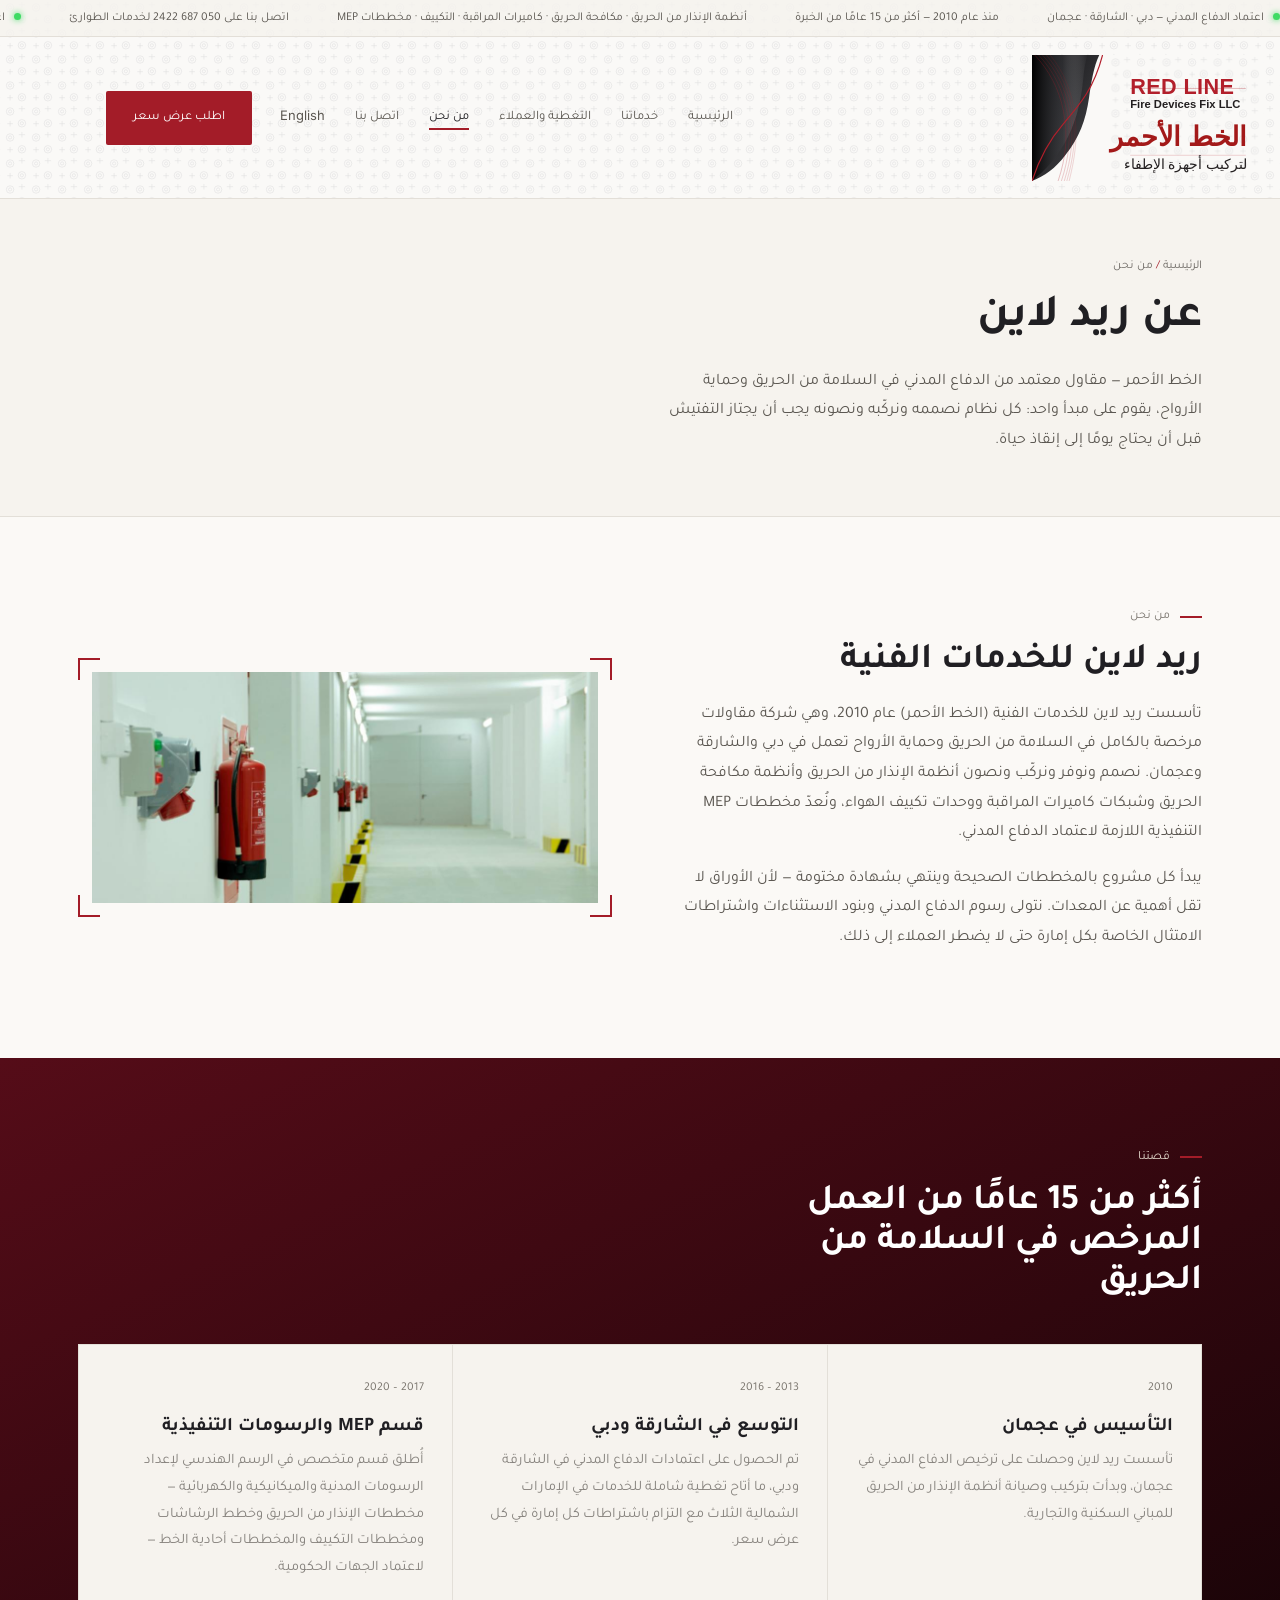
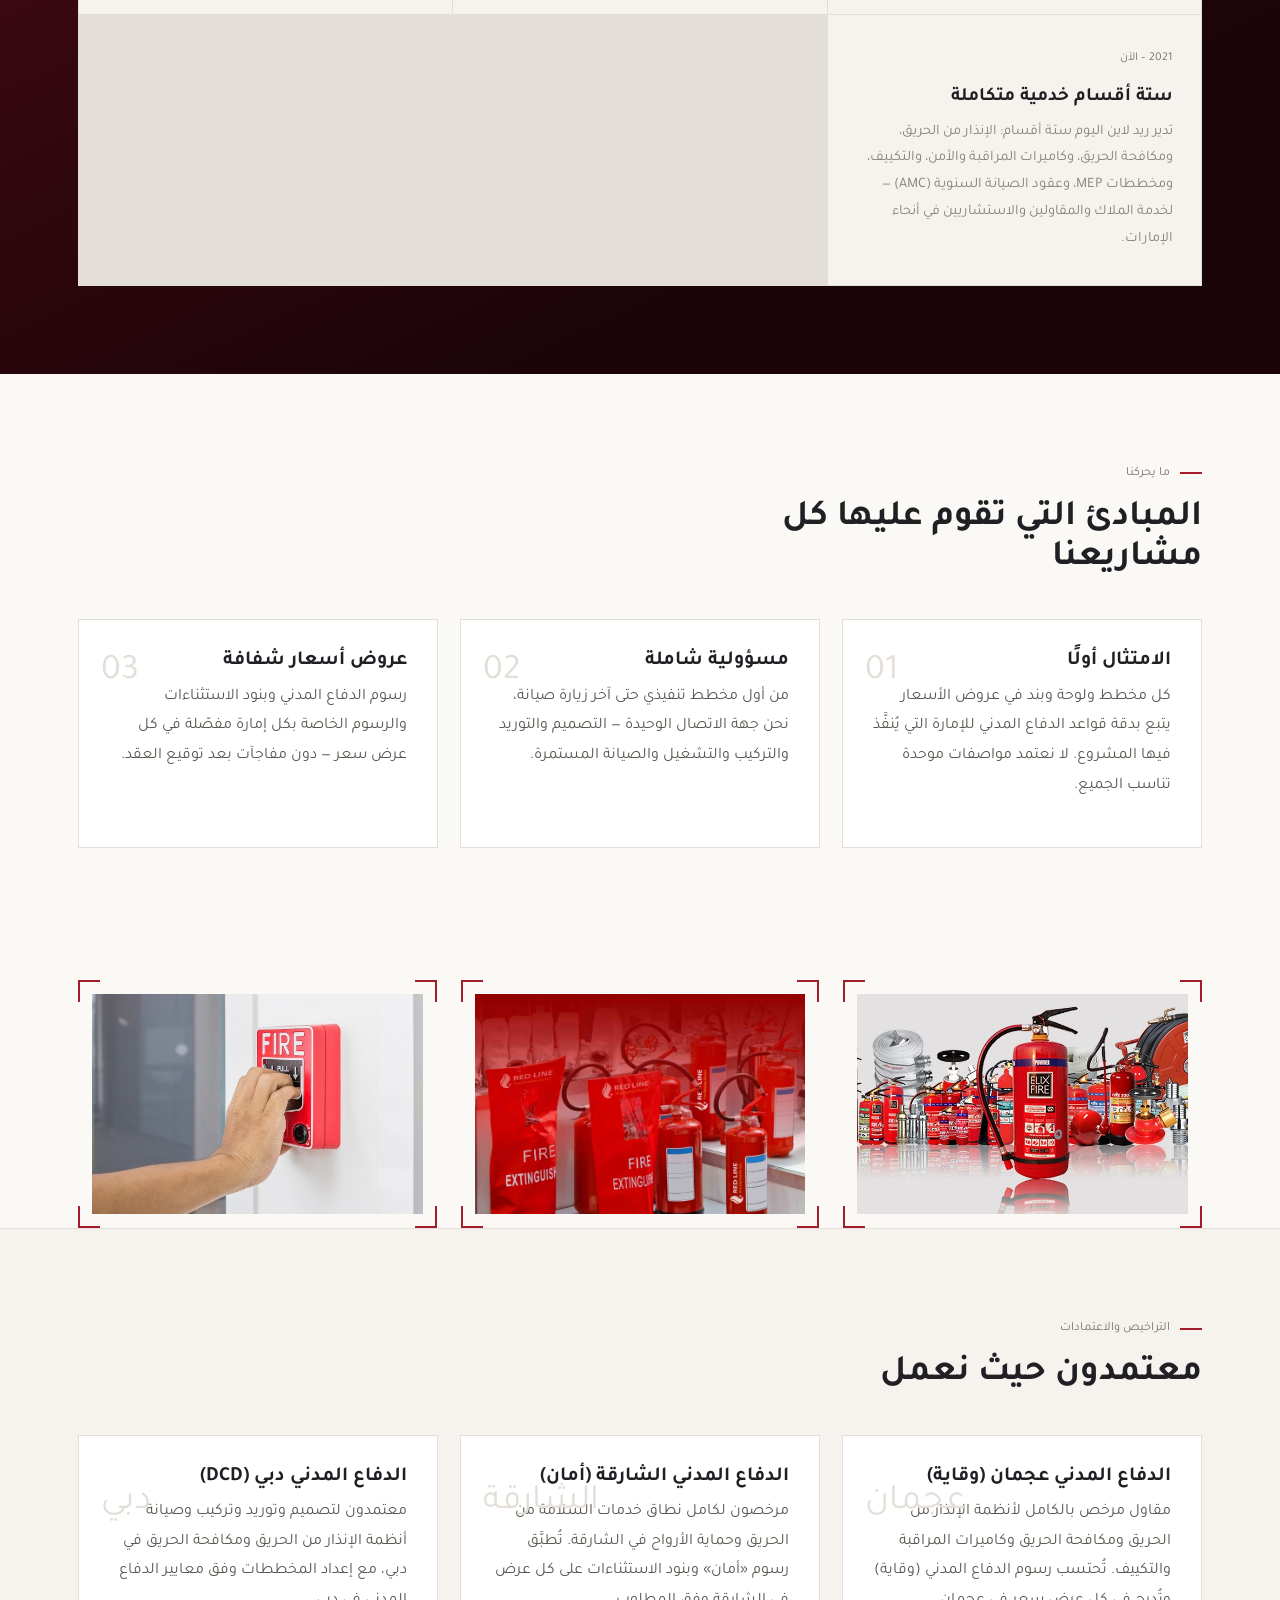
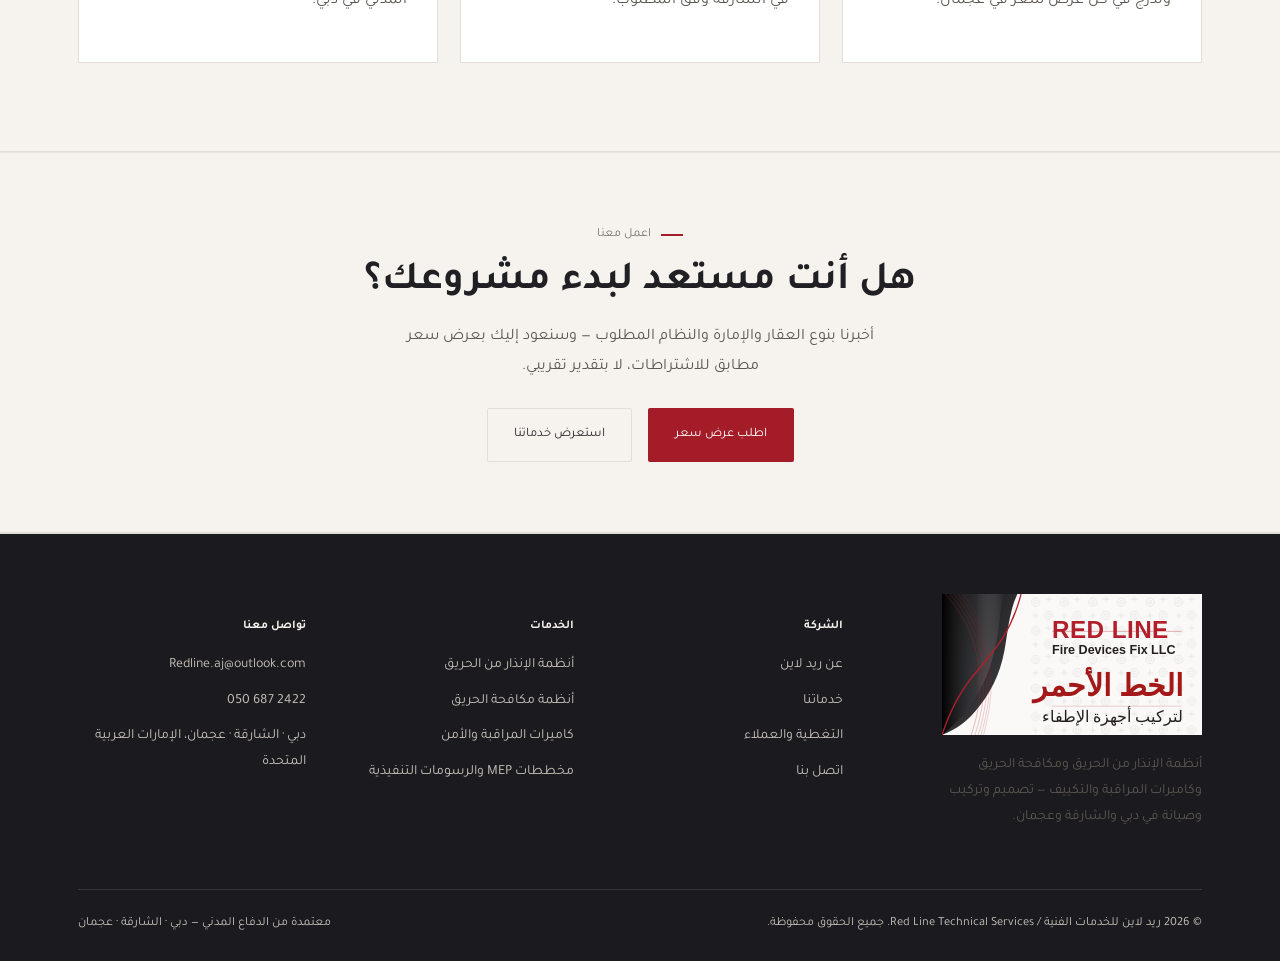
==== about-ar.html @ 137ada0b "Apply remaining changes Co-authored-by: muadamohd-code <228262912+muadamohd-code@users.noreply.githu" ====
<!DOCTYPE html>
<html lang="ar" dir="rtl">
<head>
<meta charset="UTF-8">
<meta name="viewport" content="width=device-width, initial-scale=1.0">
<title>عن ريد لاين للخدمات الفنية — السلامة من الحريق وحماية الأرواح في الإمارات منذ 2010</title>
<meta name="description" content="تعرّف على ريد لاين للخدمات الفنية — مقاول معتمد من الدفاع المدني في أنظمة الإنذار من الحريق ومكافحة الحريق وكاميرات المراقبة والتكييف، يعمل في دبي والشارقة وعجمان منذ عام 2010.">
<link rel="alternate" hreflang="en" href="about.html">
<link rel="icon" type="image/png" href="assets/img/flame.png">
<link rel="preconnect" href="https://fonts.googleapis.com">
<link href="https://fonts.googleapis.com/css2?family=Oswald:wght@500;600;700&family=Inter:wght@400;500;600&family=Tajawal:wght@400;500;700&display=swap" rel="stylesheet">
<link rel="stylesheet" href="assets/css/style.css">
<link rel="stylesheet" href="assets/css/rtl.css">
</head>
<body>

<header class="site-header">
  <div class="status-bar">
    <div class="status-inner">
      <span><span class="dot"></span>اعتماد الدفاع المدني — دبي · الشارقة · عجمان</span>
      <span>منذ عام 2010 — أكثر من 15 عامًا من الخبرة</span>
      <span>أنظمة الإنذار من الحريق · مكافحة الحريق · كاميرات المراقبة · التكييف · مخططات MEP</span>
      <span>اتصل بنا على 050 687 2422 لخدمات الطوارئ</span>
      <span><span class="dot"></span>اعتماد الدفاع المدني — دبي · الشارقة · عجمان</span>
      <span>منذ عام 2010 — أكثر من 15 عامًا من الخبرة</span>
      <span>أنظمة الإنذار من الحريق · مكافحة الحريق · كاميرات المراقبة · التكييف · مخططات MEP</span>
      <span>اتصل بنا على 050 687 2422 لخدمات الطوارئ</span>
    </div>
  </div>
  <div class="nav-row">
    <a href="index-ar.html" class="brand" aria-label="ريد لاين لإصلاح أجهزة الحريق ذ.م.م">
      <img src="assets/img/brand-theme.svg" alt="شعار ريد لاين لإصلاح أجهزة الحريق ذ.م.م">
    </a>
    <div class="nav-inner">
      <nav class="main-nav">
        <ul>
          <li><a href="index-ar.html">الرئيسية</a></li>
          <li><a href="services-ar.html">خدماتنا</a></li>
          <li><a href="projects-ar.html">التغطية والعملاء</a></li>
          <li><a href="about-ar.html" class="active">من نحن</a></li>
          <li><a href="contact-ar.html">اتصل بنا</a></li>
          <li class="lang-switch"><a href="about.html" lang="en" hreflang="en">English</a></li>
        </ul>
      </nav>
      <div class="nav-cta">
        <a href="contact-ar.html" class="btn btn-primary">اطلب عرض سعر</a>
      </div>
    </div>
    <button class="nav-toggle" aria-label="القائمة"><span></span><span></span><span></span></button>
  </div>
</header>

<div class="page-head">
  <div class="container">
    <div class="crumb">الرئيسية <span>/</span> من نحن</div>
    <h1>عن ريد لاين</h1>
    <p style="max-width:60ch;font-size:16px;">الخط الأحمر — مقاول معتمد من الدفاع المدني في السلامة من الحريق وحماية الأرواح، يقوم على مبدأ واحد: كل نظام نصممه ونركّبه ونصونه يجب أن يجتاز التفتيش قبل أن يحتاج يومًا إلى إنقاذ حياة.</p>
  </div>
</div>

<!-- WHO WE ARE -->
<section class="section">
  <div class="container">
    <div style="display:grid;grid-template-columns:1fr 1fr;gap:56px;align-items:center;">
      <div data-reveal>
        <div class="eyebrow">من نحن</div>
        <h2 style="font-size:clamp(26px,3.2vw,36px);">ريد لاين للخدمات الفنية</h2>
        <p>تأسست ريد لاين للخدمات الفنية (الخط الأحمر) عام 2010، وهي شركة مقاولات مرخصة بالكامل في السلامة من الحريق وحماية الأرواح تعمل في دبي والشارقة وعجمان. نصمم ونوفر ونركّب ونصون أنظمة الإنذار من الحريق وأنظمة مكافحة الحريق وشبكات كاميرات المراقبة ووحدات تكييف الهواء، ونُعدّ مخططات MEP التنفيذية اللازمة لاعتماد الدفاع المدني.</p>
        <p>يبدأ كل مشروع بالمخططات الصحيحة وينتهي بشهادة مختومة — لأن الأوراق لا تقل أهمية عن المعدات. نتولى رسوم الدفاع المدني وبنود الاستثناءات واشتراطات الامتثال الخاصة بكل إمارة حتى لا يضطر العملاء إلى ذلك.</p>
      </div>
      <div class="blueprint" data-reveal>
        <span class="bp-tr"></span><span class="bp-bl"></span>
        <img src="assets/img/corridor.jpg" alt="ممر في مبنى مزوّد بأنظمة السلامة من الحريق">
      </div>
    </div>
  </div>
</section>

<!-- MILESTONES -->
<section class="section section-maroon">
  <div class="container">
    <div class="eyebrow" style="color:var(--silver-on-dark);">قصتنا</div>
    <h2 style="color:#fff;font-size:clamp(26px,3.2vw,36px);max-width:22ch;">أكثر من 15 عامًا من العمل المرخص في السلامة من الحريق</h2>
    <div class="zone-grid" style="margin-top:40px;">
      <div class="zone-card" data-reveal>
        <span class="zone-id">2010</span>
        <h3>التأسيس في عجمان</h3>
        <p>تأسست ريد لاين وحصلت على ترخيص الدفاع المدني في عجمان، وبدأت بتركيب وصيانة أنظمة الإنذار من الحريق للمباني السكنية والتجارية.</p>
      </div>
      <div class="zone-card" data-reveal>
        <span class="zone-id">2013 – 2016</span>
        <h3>التوسع في الشارقة ودبي</h3>
        <p>تم الحصول على اعتمادات الدفاع المدني في الشارقة ودبي، ما أتاح تغطية شاملة للخدمات في الإمارات الشمالية الثلاث مع التزام باشتراطات كل إمارة في كل عرض سعر.</p>
      </div>
      <div class="zone-card" data-reveal>
        <span class="zone-id">2017 – 2020</span>
        <h3>قسم MEP والرسومات التنفيذية</h3>
        <p>أُطلق قسم متخصص في الرسم الهندسي لإعداد الرسومات المدنية والميكانيكية والكهربائية — مخططات الإنذار من الحريق وخطط الرشاشات ومخططات التكييف والمخططات أحادية الخط — لاعتماد الجهات الحكومية.</p>
      </div>
      <div class="zone-card" data-reveal>
        <span class="zone-id">2021 – الآن</span>
        <h3>ستة أقسام خدمية متكاملة</h3>
        <p>تدير ريد لاين اليوم ستة أقسام: الإنذار من الحريق، ومكافحة الحريق، وكاميرات المراقبة والأمن، والتكييف، ومخططات MEP، وعقود الصيانة السنوية (AMC) — لخدمة الملاك والمقاولين والاستشاريين في أنحاء الإمارات.</p>
      </div>
    </div>
  </div>
</section>

<!-- VALUES -->
<section class="section">
  <div class="container">
    <div class="eyebrow">ما يحركنا</div>
    <h2 style="font-size:clamp(26px,3.2vw,36px);max-width:22ch;">المبادئ التي تقوم عليها كل مشاريعنا</h2>
    <div class="coverage-grid" style="margin-top:40px;">
      <div class="coverage-card" data-reveal>
        <span class="em-code">01</span>
        <h3>الامتثال أولًا</h3>
        <p>كل مخطط ولوحة وبند في عروض الأسعار يتبع بدقة قواعد الدفاع المدني للإمارة التي يُنفَّذ فيها المشروع. لا نعتمد مواصفات موحدة تناسب الجميع.</p>
      </div>
      <div class="coverage-card" data-reveal>
        <span class="em-code">02</span>
        <h3>مسؤولية شاملة</h3>
        <p>من أول مخطط تنفيذي حتى آخر زيارة صيانة، نحن جهة الاتصال الوحيدة — التصميم والتوريد والتركيب والتشغيل والصيانة المستمرة.</p>
      </div>
      <div class="coverage-card" data-reveal>
        <span class="em-code">03</span>
        <h3>عروض أسعار شفافة</h3>
        <p>رسوم الدفاع المدني وبنود الاستثناءات والرسوم الخاصة بكل إمارة مفصّلة في كل عرض سعر — دون مفاجآت بعد توقيع العقد.</p>
      </div>
    </div>
  </div>
</section>

<!-- VISUAL STRIP -->
<section class="section section-tight" style="padding-top:0;padding-bottom:0;">
  <div class="container">
    <div class="vis-strip">
      <div class="blueprint" data-reveal>
        <span class="bp-tr"></span><span class="bp-bl"></span>
        <img src="assets/img/equipment-lineup.jpg" alt="معدات السلامة من الحريق جاهزة للتركيب">
      </div>
      <div class="blueprint" data-reveal>
        <span class="bp-tr"></span><span class="bp-bl"></span>
        <img src="assets/img/redline-shelf.jpg" alt="طفايات حريق تحمل علامة ريد لاين جاهزة للإرسال">
      </div>
      <div class="blueprint" data-reveal>
        <span class="bp-tr"></span><span class="bp-bl"></span>
        <img src="assets/img/callpoint.jpg" alt="نقطة نداء يدوية مثبتة على الجدار">
      </div>
    </div>
  </div>
</section>

<!-- CREDENTIALS -->
<section class="section section-dark">
  <div class="container">
    <div class="eyebrow" style="color:var(--silver);">التراخيص والاعتمادات</div>
    <h2 style="font-size:clamp(26px,3.2vw,36px);">معتمدون حيث نعمل</h2>
    <div class="coverage-grid" style="margin-top:40px;">
      <div class="coverage-card" data-reveal>
        <span class="em-code badge-ok" style="display:inline-block;margin-bottom:12px;">عجمان</span>
        <h3>الدفاع المدني عجمان (وقاية)</h3>
        <p>مقاول مرخص بالكامل لأنظمة الإنذار من الحريق ومكافحة الحريق وكاميرات المراقبة والتكييف. تُحتسب رسوم الدفاع المدني (وقاية) وتُدرج في كل عرض سعر في عجمان.</p>
      </div>
      <div class="coverage-card" data-reveal>
        <span class="em-code badge-ok" style="display:inline-block;margin-bottom:12px;">الشارقة</span>
        <h3>الدفاع المدني الشارقة (أمان)</h3>
        <p>مرخصون لكامل نطاق خدمات السلامة من الحريق وحماية الأرواح في الشارقة. تُطبَّق رسوم «أمان» وبنود الاستثناءات على كل عرض في الشارقة وفق المطلوب.</p>
      </div>
      <div class="coverage-card" data-reveal>
        <span class="em-code badge-ok" style="display:inline-block;margin-bottom:12px;">دبي</span>
        <h3>الدفاع المدني دبي (DCD)</h3>
        <p>معتمدون لتصميم وتوريد وتركيب وصيانة أنظمة الإنذار من الحريق ومكافحة الحريق في دبي، مع إعداد المخططات وفق معايير الدفاع المدني في دبي.</p>
      </div>
    </div>
  </div>
</section>

<!-- CTA -->
<section class="cta-band section-dark" style="border-top:1px solid rgba(0,0,0,.06);">
  <div class="container">
    <div class="eyebrow" style="justify-content:center;">اعمل معنا</div>
    <h2>هل أنت مستعد لبدء مشروعك؟</h2>
    <p style="max-width:52ch;margin:0 auto;">أخبرنا بنوع العقار والإمارة والنظام المطلوب — وسنعود إليك بعرض سعر مطابق للاشتراطات، لا بتقدير تقريبي.</p>
    <div class="btn-row">
      <a href="contact-ar.html" class="btn btn-primary">اطلب عرض سعر</a>
      <a href="services-ar.html" class="btn btn-ghost">استعرض خدماتنا</a>
    </div>
  </div>
</section>

<footer class="site-footer">
  <div class="container">
    <div class="footer-grid">
      <div>
        <div class="footer-brand">
          <img src="assets/img/brand-theme.svg" alt="شعار ريد لاين لإصلاح أجهزة الحريق ذ.م.م">
        </div>
        <p style="font-size:14px;max-width:32ch;">أنظمة الإنذار من الحريق ومكافحة الحريق وكاميرات المراقبة والتكييف — تصميم وتركيب وصيانة في دبي والشارقة وعجمان.</p>
      </div>
      <div>
        <h5>الشركة</h5>
        <ul>
          <li><a href="about-ar.html">عن ريد لاين</a></li>
          <li><a href="services-ar.html">خدماتنا</a></li>
          <li><a href="projects-ar.html">التغطية والعملاء</a></li>
          <li><a href="contact-ar.html">اتصل بنا</a></li>
        </ul>
      </div>
      <div>
        <h5>الخدمات</h5>
        <ul>
          <li><a href="services-ar.html#fire-alarm">أنظمة الإنذار من الحريق</a></li>
          <li><a href="services-ar.html#firefighting">أنظمة مكافحة الحريق</a></li>
          <li><a href="services-ar.html#cctv">كاميرات المراقبة والأمن</a></li>
          <li><a href="services-ar.html#mep">مخططات MEP والرسومات التنفيذية</a></li>
        </ul>
      </div>
      <div>
        <h5>تواصل معنا</h5>
        <ul>
          <li><a href="mailto:Redline.aj@outlook.com">Redline.aj@outlook.com</a></li>
          <li><a href="tel:0506872422">050 687 2422</a></li>
          <li>دبي · الشارقة · عجمان، الإمارات العربية المتحدة</li>
        </ul>
      </div>
    </div>
    <div class="footer-bottom">
      <span>© 2026 ريد لاين للخدمات الفنية / Red Line Technical Services. جميع الحقوق محفوظة.</span>
      <span>معتمدة من الدفاع المدني — دبي · الشارقة · عجمان</span>
    </div>
  </div>
</footer>

<script src="assets/js/main.js"></script>
</body>
</html>
---- assets/css/style.css ----
/* ============================================================
   RED LINE — Technical Services
   Design tokens — Bright pearl-white / soft silver / maroon accent theme
   ============================================================ */
:root{
  --red:        #A31C28;
  --red-dark:   #7A1420;
  --maroon:     #3D0410;
  --charcoal:   #1B1A1E;
  --pearl:      #FBF9F6;
  --paper:      #F6F3EE;
  --paper-2:    #FFFFFF;
  --grey:       #6E6A65;
  --grey-light: #A8A8A8;
  --line:       #E3DFD8;
  --ok:         #2F8B3B;
  --silver:     #7A756E;
  --silver-light:#201F23;
  --silver-on-dark:#E3D9CC;
  --gold:       #C9A66B;
  --text:       #2B2A2E;
  --text-muted: #5B5751;
  --footer-text:#C7C2BB;
  --footer-text-strong:#F4F1EC;

  --display: 'Oswald', 'Arial Narrow', sans-serif;
  --body:    'Inter', -apple-system, 'Segoe UI', sans-serif;
  --mono:    'IBM Plex Mono', 'Courier New', monospace;

  --container: 1180px;
  --radius: 2px;
}

*,*::before,*::after{ box-sizing:border-box; }
html{ scroll-behavior:smooth; }
body{
  margin:0;
  background:var(--pearl);
  color:var(--text);
  font-family:var(--body);
  font-size:16px;
  line-height:1.6;
  -webkit-font-smoothing:antialiased;
}
img{ max-width:100%; display:block; }
a{ color:inherit; text-decoration:none; }
ul{ margin:0; padding:0; list-style:none; }
h1,h2,h3,h4{
  font-family:var(--display);
  font-weight:600;
  text-transform:uppercase;
  letter-spacing:0.02em;
  line-height:1.12;
  margin:0 0 .5em;
  color:var(--silver-light);
}
p{ margin:0 0 1em; color:var(--text-muted); }
.container{ max-width:var(--container); margin:0 auto; padding:0 28px; }

/* -------- utility -------- */
.eyebrow{
  font-family:var(--mono);
  font-size:12.5px;
  letter-spacing:.14em;
  text-transform:uppercase;
  color:var(--silver);
  display:flex;
  align-items:center;
  gap:10px;
  margin-bottom:14px;
}
.eyebrow::before{
  content:'';
  width:22px; height:2px;
  background:var(--red);
  display:inline-block;
}
.section{ padding:88px 0; }
.section-tight{ padding:56px 0; }
.section-dark{ background:var(--paper); color:var(--text); border-top:1px solid var(--line); border-bottom:1px solid var(--line); }
.section-dark p{ color:var(--text-muted); }
.section-dark h2, .section-dark h3{ color:var(--silver-light); }
.section-maroon{ background: linear-gradient(155deg, #550C18, #1A0408 78%); color:var(--footer-text); }
.section-maroon p{ color:var(--footer-text); opacity:.82; }
.section-maroon h2{ color:#fff; }
.section-maroon .eyebrow{ color:var(--silver-on-dark); }

.btn{
  display:inline-flex;
  align-items:center;
  gap:10px;
  font-family:var(--mono);
  font-size:13px;
  letter-spacing:.08em;
  text-transform:uppercase;
  padding:14px 26px;
  border:1px solid transparent;
  border-radius:var(--radius);
  cursor:pointer;
  transition:transform .15s ease, background .2s ease, color .2s ease, border-color .2s ease;
}
.btn:hover{ transform:translateY(-2px); }
.btn-primary{ background:var(--red); color:#fff; }
.btn-primary:hover{ background:var(--red-dark); }
.btn-ghost{ border-color:var(--line); color:var(--text); }
.btn-ghost:hover{ border-color:var(--silver); color:var(--red); }
.section-maroon .btn-ghost{ border-color:rgba(255,255,255,.3); color:#fff; }
.section-maroon .btn-ghost:hover{ border-color:var(--silver-on-dark); color:var(--silver-on-dark); }
.btn-line{ border-color:var(--line); color:var(--silver); }
.btn-line:hover{ border-color:var(--red); color:var(--red); }
.btn-block{ width:100%; justify-content:center; }

/* corner-bracket "blueprint" frame, used on photos and cards */
.blueprint{
  position:relative;
  padding:14px;
}
.blueprint::before,.blueprint::after,
.blueprint .bp-tr,.blueprint .bp-bl{
  content:'';
  position:absolute;
  width:22px; height:22px;
  border:2px solid var(--red);
}
.blueprint::before{ top:0; left:0; border-right:none; border-bottom:none; }
.blueprint .bp-tr{ top:0; right:0; border-left:none; border-bottom:none; }
.blueprint .bp-bl{ bottom:0; left:0; border-right:none; border-top:none; }
.blueprint::after{ bottom:0; right:0; border-left:none; border-top:none; }

/* ============================================================
   HEADER + STATUS TICKER (signature element)
   ============================================================ */
.site-header{
  position:sticky; top:0; z-index:50;
  background-color:#FAF9F7;
  background-image:url('../img/header-pattern.svg');
  background-position:top center;
  background-repeat:repeat;
  background-size:26px 26px;
  box-shadow:inset 0 -1px 0 var(--line);
}
/* note: intentionally no backdrop-filter here — it creates a new
   containing block for fixed-position descendants (the mobile nav
   panel), which breaks its full-height positioning on small screens */
.nav-row{
  --brand-edge-space:max(12px, env(safe-area-inset-left));
  --header-side-space:clamp(180px, 24vw, 240px);
  display:grid;
  grid-template-columns:var(--header-side-space) minmax(0, 1fr);
  align-items:center;
  gap:28px;
  width:100%;
  padding:14px 12px 14px var(--brand-edge-space);
}
.brand{
  display:flex; align-items:center; flex:0 0 auto;
  width:clamp(180px, 24vw, 240px);
  padding:4px; border-radius:4px;
}
.nav-inner{
  display:grid;
  grid-template-columns:1fr auto 1fr;
  align-items:center;
  gap:28px; width:100%; max-width:var(--container); margin:0 auto;
}
.brand:focus-visible{ outline:2px solid var(--red); outline-offset:4px; }
.main-nav{ grid-column:2; justify-self:center; }
.brand img{ width:100%; min-width:0; height:auto; }

.main-nav ul{ display:flex; gap:30px; }
.main-nav a{
  font-family:var(--mono); font-size:13px; letter-spacing:.06em; text-transform:uppercase;
  color:var(--text-muted); position:relative; padding:6px 0;
}
.main-nav a::after{
  content:''; position:absolute; left:0; bottom:0; height:2px; width:0;
  background:var(--red); transition:width .2s ease;
}
.main-nav a:hover::after, .main-nav a.active::after{ width:100%; }
.main-nav a:hover{ color:var(--silver-light); }
.main-nav a.active{ color:var(--silver-light); }

.nav-cta{ display:flex; align-items:center; gap:18px; grid-column:3; justify-self:end; }
.nav-toggle{ display:none; background:none; border:none; cursor:pointer; padding:6px; }
.nav-toggle span{ display:block; width:24px; height:2px; background:var(--silver); margin:5px 0; }

/* status ticker: mimics an FACP panel readout */
.status-bar{
  background:rgba(246,243,238,.82); color:var(--text-muted);
  font-family:var(--mono); font-size:12px; letter-spacing:.06em;
  overflow:hidden; white-space:nowrap; position:relative;
  border-bottom:1px solid var(--line);
}
.status-bar .status-inner{
  display:inline-flex; align-items:center; gap:48px;
  padding:7px 0; animation:ticker 32s linear infinite;
}
.status-bar .dot{
  width:7px; height:7px; border-radius:50%; background:#3EDB63;
  display:inline-block; margin-right:9px;
  box-shadow:0 0 6px #3EDB63;
  animation:blink 2.2s ease-in-out infinite;
}
@keyframes blink{ 0%,100%{ opacity:1;} 50%{ opacity:.25;} }
@keyframes ticker{ 0%{ transform:translateX(0);} 100%{ transform:translateX(-50%);} }

/* ============================================================
   HERO
   ============================================================ */
.hero{ padding:70px 0 90px; background:var(--pearl); border-bottom:1px solid var(--line); }
.hero-grid{
  display:grid; grid-template-columns:1.05fr .95fr; gap:56px; align-items:center;
}
.hero h1{
  font-size:clamp(34px,4.6vw,58px);
  margin-bottom:22px;
  color:var(--silver-light);
}
.hero h1 em{ font-style:normal; color:var(--red); }
.hero .lead{ font-size:17.5px; max-width:46ch; color:var(--text-muted); }
.hero-actions{ display:flex; gap:14px; margin-top:30px; flex-wrap:wrap; }
.hero-figure img{ width:100%; height:420px; object-fit:cover; }
.hero-figure{ background:var(--paper-2); }
.hero-tag{
  position:absolute; left:28px; bottom:28px;
  background:var(--maroon); color:#F1E9DE;
  font-family:var(--mono); font-size:11.5px; letter-spacing:.08em;
  padding:9px 14px; border:1px solid var(--red);
}
.hero-figure-wrap{ position:relative; }
.hero-brand{
  background:linear-gradient(180deg, #1E1E1E, #161616);
  padding:20px;
}
.hero-brand img{
  width:100%;
  height:auto;
  max-height:420px;
  object-fit:contain;
}
.hero-brand .hero-tag{
  top:26px;
  bottom:auto;
}

/* stat strip */
.stat-strip{
  display:grid; grid-template-columns:repeat(4,1fr);
  border-top:1px solid var(--line); border-bottom:1px solid var(--line);
  background:var(--paper);
}
.stat-strip div{ padding:26px 24px; border-left:1px solid var(--line); }
.stat-strip div:first-child{ border-left:none; }
.stat-num{ font-family:var(--display); font-size:34px; color:var(--red); display:block; }
.stat-label{ font-family:var(--mono); font-size:11.5px; letter-spacing:.06em; text-transform:uppercase; color:var(--grey); }

/* ============================================================
   SERVICE / ZONE CARDS
   ============================================================ */
.zone-grid{
  display:grid; grid-template-columns:repeat(3,1fr); gap:1px;
  background:var(--line); border:1px solid var(--line); margin-top:44px;
}
.zone-card{
  background:var(--paper); padding:32px 28px; position:relative;
  transition:background .2s ease;
}
.zone-card:hover{ background:var(--paper-2); }
.zone-id{
  font-family:var(--mono); font-size:12px; color:var(--silver); letter-spacing:.08em;
  display:block; margin-bottom:18px;
}
.zone-card h3{ font-size:19px; margin-bottom:10px; color:var(--silver-light); }
.zone-card p{ font-size:14.5px; margin-bottom:0; color:var(--grey); }
.zone-card .zone-link{
  display:inline-flex; align-items:center; gap:6px; margin-top:16px;
  font-family:var(--mono); font-size:12px; letter-spacing:.06em; color:var(--red);
}

/* wiring connector look between sections */
.loop-divider{
  display:flex; align-items:center; gap:14px; margin:56px 0 28px;
}
.loop-divider .ln{ flex:1; height:1px; background:repeating-linear-gradient(90deg,var(--grey) 0 6px, transparent 6px 12px); }
.loop-divider span{ font-family:var(--mono); font-size:12px; letter-spacing:.1em; color:var(--grey); text-transform:uppercase; }

/* ============================================================
   PANELS / LISTS (services detail)
   ============================================================ */
.panel{
  border:1px solid var(--line); background:var(--paper-2); padding:36px;
  margin-bottom:22px;
}
.panel-head{ display:flex; justify-content:space-between; align-items:baseline; gap:20px; margin-bottom:18px; flex-wrap:wrap; }
.panel-head h3{ font-size:22px; margin:0; color:var(--silver-light); }
.panel-code{ font-family:var(--mono); font-size:12px; color:var(--grey); }
.tick-list li{
  position:relative; padding-left:26px; margin-bottom:10px; font-size:15px; color:var(--text-muted);
}
.tick-list li::before{
  content:''; position:absolute; left:0; top:7px; width:9px; height:9px; background:var(--red);
}
.pill-row{ display:flex; flex-wrap:wrap; gap:10px; margin-top:8px; }
.pill{
  font-family:var(--mono); font-size:12px; letter-spacing:.04em;
  border:1px solid var(--line); padding:7px 14px; color:var(--silver);
}

/* two-col split like the technician-notes convention (maintenance | new install) */
.split-two{ display:grid; grid-template-columns:1fr 1fr; gap:0; border:1px solid var(--line); }
.split-two > div{ padding:28px 30px; }
.split-two > div:first-child{ border-right:1px solid var(--line); background:var(--paper-2); }
.split-two h4{ font-size:15px; margin-bottom:12px; color:var(--silver-light); }

/* ============================================================
   CARDS — coverage / clients
   ============================================================ */
.coverage-grid{ display:grid; grid-template-columns:repeat(3,1fr); gap:22px; margin-top:40px; }
.coverage-card{
  background:var(--paper-2); border:1px solid var(--line); padding:30px; position:relative;
}
.coverage-card .em-code{ font-family:var(--mono); font-size:36px; color:var(--line); position:absolute; top:20px; right:22px; }
.coverage-card h3{ font-size:20px; color:var(--silver-light); }
.badge-ok{
  display:inline-flex; align-items:center; gap:8px; margin-top:14px;
  font-family:var(--mono); font-size:11.5px; color:var(--ok); text-transform:uppercase; letter-spacing:.06em;
}
.badge-ok::before{ content:''; width:7px; height:7px; background:var(--ok); border-radius:50%; }

.sector-grid{ display:grid; grid-template-columns:repeat(4,1fr); gap:16px; margin-top:36px; }
.sector-chip{
  border:1px solid var(--line); background:var(--paper-2); padding:20px 18px; text-align:center;
  font-family:var(--mono); font-size:13px; letter-spacing:.03em;
  color:var(--silver);
}

/* ============================================================
   TIMELINE (about)
   ============================================================ */
.timeline{ position:relative; margin-top:50px; padding-left:34px; border-left:2px solid var(--line); }
.timeline-item{ position:relative; padding-bottom:44px; }
.timeline-item:last-child{ padding-bottom:0; }
.timeline-item::before{
  content:''; position:absolute; left:-41px; top:2px; width:14px; height:14px;
  background:var(--red); border:3px solid var(--pearl); box-shadow:0 0 0 2px var(--red);
}
.timeline-year{ font-family:var(--mono); color:var(--red); font-size:13px; letter-spacing:.08em; }
.timeline-item h4{ font-size:18px; margin:6px 0 8px; color:var(--silver-light); }

/* ============================================================
   FORM (contact / quote request)
   ============================================================ */
.quote-wrap{ display:grid; grid-template-columns:.95fr 1.15fr; gap:0; border:1px solid var(--line); background:var(--paper); }
.quote-info{ background:var(--paper-2); color:var(--text); padding:44px 40px; border-right:1px solid var(--line); }
.quote-info h3{ color:var(--silver-light); font-size:20px; }
.quote-info p{ color:var(--text-muted); font-size:14.5px; }
.info-line{ display:flex; gap:14px; align-items:flex-start; margin-top:22px; font-size:14.5px; }
.info-line .k{ font-family:var(--mono); color:var(--silver); font-size:12px; min-width:88px; text-transform:uppercase; letter-spacing:.05em; padding-top:2px; }
.quote-form{ padding:44px 44px; }
.form-row{ display:grid; grid-template-columns:1fr 1fr; gap:18px; }
.field{ margin-bottom:18px; }
.field label{
  display:block; font-family:var(--mono); font-size:11.5px; letter-spacing:.06em;
  text-transform:uppercase; color:var(--grey); margin-bottom:8px;
}
.field input, .field select, .field textarea{
  width:100%; border:1px solid var(--line); background:var(--paper-2);
  padding:12px 14px; font-family:var(--body); font-size:14.5px; color:var(--silver-light);
  border-radius:var(--radius);
}
.field input::placeholder, .field textarea::placeholder{ color:var(--grey); }
.field input:focus, .field select:focus, .field textarea:focus{
  outline:none; border-color:var(--red);
}
.field textarea{ resize:vertical; min-height:110px; }
.field select option{ background:var(--paper-2); color:var(--silver-light); }
.checkbox-grid{ display:grid; grid-template-columns:1fr 1fr; gap:10px; margin-bottom:22px; }
.checkbox-grid label{
  display:flex; align-items:center; gap:9px; font-size:14px; text-transform:none;
  font-family:var(--body); color:var(--text-muted); letter-spacing:0;
  border:1px solid var(--line); padding:10px 12px; cursor:pointer;
}
.checkbox-grid label:hover{ border-color:var(--grey); }
.checkbox-grid input{ width:auto; accent-color:var(--red); }
.form-note{ font-size:12.5px; color:var(--grey); margin-top:14px; }
#formStatus{ font-family:var(--mono); font-size:13px; margin-top:14px; display:none; }

/* ============================================================
   CTA BAND
   ============================================================ */
.cta-band{ text-align:center; padding:70px 0; }
.cta-band h2{ font-size:clamp(26px,3.4vw,40px); margin-bottom:18px; color:var(--silver-light); }
.cta-band .btn-row{ display:flex; gap:16px; justify-content:center; margin-top:26px; flex-wrap:wrap; }

/* ============================================================
   FOOTER
   ============================================================ */
.site-footer{ background:var(--charcoal); color:var(--footer-text); padding:60px 0 26px; border-top:1px solid var(--line); }
.footer-grid{ display:grid; grid-template-columns:1.4fr 1fr 1fr 1fr; gap:40px; }
.footer-grid h5{
  color:var(--footer-text-strong); font-family:var(--mono); font-size:12px; letter-spacing:.1em; text-transform:uppercase; margin-bottom:16px;
}
.footer-grid li{ margin-bottom:10px; font-size:14px; }
.footer-grid a:hover{ color:#fff; }
.footer-brand{ margin-bottom:18px; }
.footer-brand img{ width:min(260px, 100%); height:auto; }
.footer-bottom{
  border-top:1px solid rgba(255,255,255,.12); margin-top:44px; padding-top:22px;
  display:flex; justify-content:space-between; font-size:12.5px; color:var(--footer-text); flex-wrap:wrap; gap:10px;
  font-family:var(--mono);
}

/* ============================================================
   PAGE HEADER (inner pages)
   ============================================================ */
.page-head{ padding:56px 0 44px; border-bottom:1px solid var(--line); background:var(--paper); }
.page-head h1{ font-size:clamp(30px,4vw,46px); color:var(--silver-light); }
.crumb{ font-family:var(--mono); font-size:12px; color:var(--grey); letter-spacing:.05em; margin-bottom:16px; }
.crumb span{ color:var(--red); }

/* ============================================================
   PREMIUM FRAMING — inspired by strong contrast + angled composition
   ============================================================ */

/* Angled diagonal band — maroon accent separator */
.diagonal-band{
  position:relative;
  overflow:hidden;
  background:var(--charcoal);
  padding:0;
}
.diagonal-band::before{
  content:'';
  position:absolute;
  inset:0;
  background:linear-gradient(165deg, var(--maroon) 0%, #2b0709 55%, var(--charcoal) 100%);
  clip-path:polygon(0 0,100% 0,100% 72%,0 100%);
  z-index:0;
}
.diagonal-band > *{ position:relative; z-index:1; }

/* Framed accent strip — thin angled rule above a section */
.frame-accent-top{
  height:4px;
  background:linear-gradient(90deg, var(--red) 0%, var(--gold) 50%, transparent 100%);
  margin-bottom:0;
}

/* Diamond-style image frame */
.diamond-frame{
  position:relative;
  display:inline-block;
  width:100%;
}
.diamond-frame img{
  width:100%;
  display:block;
  clip-path:polygon(4% 0%, 100% 0%, 96% 100%, 0% 100%);
}
.diamond-frame::before,
.diamond-frame::after{
  content:'';
  position:absolute;
  width:28px; height:28px;
  border:2px solid var(--gold);
  z-index:2;
}
.diamond-frame::before{ top:-6px; left:10px; border-right:none; border-bottom:none; }
.diamond-frame::after{ bottom:-6px; right:10px; border-left:none; border-top:none; }

/* Photo + text side-by-side premium block */
.premium-split{
  display:grid;
  grid-template-columns:1fr 1fr;
  gap:0;
  align-items:stretch;
  border:1px solid var(--line);
  overflow:hidden;
}
.premium-split-img{
  position:relative;
  overflow:hidden;
  min-height:320px;
}
.premium-split-img img{
  width:100%; height:100%; object-fit:cover;
  display:block;
}
.premium-split-img::after{
  content:'';
  position:absolute;
  inset:0;
  background:linear-gradient(135deg, rgba(67,11,15,.18) 0%, transparent 60%);
}
.premium-split-body{
  padding:44px 40px;
  background:var(--paper);
  display:flex;
  flex-direction:column;
  justify-content:center;
}
.premium-split-body.dark{
  background:var(--charcoal);
  color:#EDE6D8;
}
.premium-split-body.dark p{ color:#C9C0AF; }
.premium-split-body.dark h2,.premium-split-body.dark h3{ color:#F6F2E9; }

/* Brochure service tile — used on services page */
.svc-tile{
  position:relative;
  overflow:hidden;
  border:1px solid var(--line);
  background:#fff;
}
.svc-tile-img{
  width:100%; height:200px; object-fit:cover; display:block;
}
.svc-tile-body{ padding:26px 28px; }
.svc-tile::before{
  content:'';
  position:absolute;
  top:0; left:0; right:0;
  height:3px;
  background:linear-gradient(90deg, var(--red), var(--gold));
  z-index:1;
}

/* Inset label tag (corner badge) */
.corner-tag{
  position:absolute;
  bottom:14px; right:14px;
  background:rgba(24,19,15,.82);
  color:#EDE6D8;
  font-family:var(--mono); font-size:11px; letter-spacing:.08em;
  padding:7px 12px;
  text-transform:uppercase;
  z-index:2;
}

/* Horizontal ruled header row for sections */
.ruled-head{
  display:flex; align-items:center; gap:20px; margin-bottom:34px;
}
.ruled-head h2{ margin:0; flex:0 0 auto; }
.ruled-head .rule{
  flex:1;
  height:1px;
  background:repeating-linear-gradient(90deg, var(--line) 0 8px, transparent 8px 16px);
}

/* Quote/contact map embed wrapper */
.map-embed{
  border-radius:2px;
  overflow:hidden;
  border:1px solid var(--line);
  line-height:0;
  margin-top:28px;
}
.map-embed iframe{
  display:block;
  width:100%;
  border:0;
}

/* ============================================================
   RESPONSIVE
   ============================================================ */
@media (max-width:980px){
  .site-header{ background-size:21px 21px; }
  .brand img{ width:190px; min-width:0; }
  .hero-grid{ grid-template-columns:1fr; }
  .stat-strip{ grid-template-columns:repeat(2,1fr); }
  .stat-strip div:nth-child(3){ border-left:none; }
  .zone-grid{ grid-template-columns:repeat(2,1fr); }
  .coverage-grid{ grid-template-columns:1fr; }
  .sector-grid{ grid-template-columns:repeat(2,1fr); }
  .quote-wrap{ grid-template-columns:1fr; }
  .footer-grid{ grid-template-columns:1fr 1fr; }
  .split-two{ grid-template-columns:1fr; }
  .split-two > div:first-child{ border-right:none; border-bottom:1px solid var(--line); }
  .premium-split{ grid-template-columns:1fr; }
}
@media (max-width:760px){
  .site-header{ background-size:17px 17px; }
  .brand img{ width:150px; }
  .nav-row{ grid-template-columns:minmax(0, 1fr) 0 auto; gap:16px; padding-right:12px; }
  .nav-inner{ display:block; max-width:none; margin:0; }
  .nav-cta{ display:none; }
  .main-nav{ position:fixed; inset:0 0 0 auto; width:min(360px, 100vw); background:var(--paper); border-left:1px solid var(--line); transform:translateX(100%); transition:transform .25s ease; padding:103px 30px 30px; z-index:40; }
  .main-nav.open{ transform:translateX(0); }
  .main-nav ul{ flex-direction:column; gap:22px; }
  .nav-toggle{ display:block; grid-column:3; justify-self:end; }
  .zone-grid{ grid-template-columns:1fr; }
  .form-row{ grid-template-columns:1fr; }
  .checkbox-grid{ grid-template-columns:1fr; }
  .quote-form, .quote-info{ padding:30px 26px; }
  .footer-grid{ grid-template-columns:1fr; }
  .sector-grid{ grid-template-columns:1fr; }
  .svc-grid-img{ grid-template-columns:1fr; }
  .vis-strip{ grid-template-columns:1fr; }
  .diamond-frame img{ clip-path:none; }
  .ruled-head .rule{ display:none; }
}

/* ============================================================
   VISUAL IMAGERY COMPONENTS
   ============================================================ */

/* Three-column image strip (used across multiple pages) */
.vis-strip{
  display:grid;
  grid-template-columns:repeat(3,1fr);
  gap:24px;
  margin-top:44px;
}
.vis-strip .blueprint img{
  width:100%;
  height:220px;
  object-fit:cover;
  display:block;
}

/* Two-column service section layout with side photo */
.svc-grid-img{
  display:grid;
  grid-template-columns:1.25fr .75fr;
  gap:56px;
  align-items:start;
}
.svc-grid-img .blueprint img{
  width:100%;
  height:360px;
  object-fit:cover;
}

/* Wide banner photo for section headers */
.section-banner{
  margin:36px 0 0;
  position:relative;
  overflow:hidden;
}
.section-banner img{
  width:100%;
  height:300px;
  object-fit:cover;
  display:block;
}
.section-banner .banner-caption{
  position:absolute;
  bottom:0; left:0; right:0;
  padding:18px 24px;
  background:linear-gradient(transparent, rgba(20,13,9,.72));
  font-family:var(--mono);
  font-size:12px;
  letter-spacing:.08em;
  text-transform:uppercase;
  color:rgba(255,255,255,.8);
}

/* Contact info panel — small thumbnail at bottom */
.info-photo{
  margin-top:28px;
  position:relative;
  overflow:hidden;
  border:1px solid rgba(255,255,255,.08);
}
.info-photo img{
  width:100%;
  height:160px;
  object-fit:cover;
  display:block;
  transition:transform .4s ease;
}
.info-photo:hover img{ transform:scale(1.03); }
.info-photo .info-photo-label{
  position:absolute;
  bottom:0; left:0; right:0;
  padding:10px 14px;
  background:linear-gradient(transparent, rgba(20,13,9,.75));
  font-family:var(--mono);
  font-size:11px;
  letter-spacing:.07em;
  text-transform:uppercase;
  color:rgba(255,255,255,.75);
}

@media (max-width:980px){
  .svc-grid-img{ grid-template-columns:1fr; }
  .vis-strip{ grid-template-columns:1fr 1fr; }
  .section-banner img{ height:220px; }
}
@media (max-width:760px){
  .vis-strip{ grid-template-columns:1fr; }
  .section-banner img{ height:180px; }
  .svc-grid-img .blueprint img{ height:240px; }
}
---- assets/css/rtl.css ----
/* RTL overrides for the Arabic pages (loaded after style.css) */
:root{
  --display:'Tajawal','Segoe UI',Tahoma,sans-serif;
  --body:'Tajawal','Segoe UI',Tahoma,sans-serif;
  --mono:'Tajawal','Segoe UI',Tahoma,sans-serif;
}
html[dir="rtl"] body{ text-align:right; line-height:1.85; }
/* letter-spacing and uppercase break Arabic letter joining */
html[dir="rtl"] *, html[dir="rtl"] *::before, html[dir="rtl"] *::after{
  letter-spacing:0 !important; text-transform:none !important;
}

/* ticker */
html[dir="rtl"] .status-bar .dot{ margin-right:0; margin-left:9px; }
html[dir="rtl"] .status-bar .status-inner{ animation-name:ticker-rtl; }
@keyframes ticker-rtl{ 0%{ transform:translateX(0);} 100%{ transform:translateX(50%);} }

/* navigation */
html[dir="rtl"] .main-nav a::after{ left:auto; right:0; }
html[dir="rtl"] .nav-cta{ justify-self:start; }
html[dir="rtl"] .main-nav .lang-switch a{ font-family:'Inter',sans-serif; }

/* hero / tags / corners */
html[dir="rtl"] .hero-tag{ left:auto; right:28px; }
html[dir="rtl"] .corner-tag{ right:auto; left:14px; }
html[dir="rtl"] .coverage-card .em-code{ right:auto; left:22px; }

/* lists */
html[dir="rtl"] .tick-list li{ padding-left:0; padding-right:26px; }
html[dir="rtl"] .tick-list li::before{ left:auto; right:0; }

/* split panels, stats, timeline */
html[dir="rtl"] .split-two > div:first-child{ border-right:none; border-left:1px solid var(--line); }
html[dir="rtl"] .stat-strip div{ border-left:none; border-right:1px solid var(--line); }
html[dir="rtl"] .stat-strip div:first-child{ border-right:none; }
html[dir="rtl"] .timeline{ padding-left:0; padding-right:34px; border-left:none; border-right:2px solid var(--line); }
html[dir="rtl"] .timeline-item::before{ left:auto; right:-41px; }

/* contact form */
html[dir="rtl"] .quote-info{ border-right:none; border-left:1px solid var(--line); }
html[dir="rtl"] .quote-form input[type="tel"],
html[dir="rtl"] .quote-form input[type="email"]{ direction:ltr; text-align:right; }
html[dir="rtl"] a[href^="tel:"], html[dir="rtl"] a[href^="mailto:"]{ direction:ltr; unicode-bidi:isolate; display:inline-block; }

@media (max-width:980px){
  html[dir="rtl"] .stat-strip div:nth-child(3){ border-right:none; }
  html[dir="rtl"] .split-two > div:first-child{ border-left:none; border-bottom:1px solid var(--line); }
}
@media (max-width:760px){
  html[dir="rtl"] .nav-row{ padding-right:0; padding-left:12px; }
  html[dir="rtl"] .main-nav{
    inset:0 auto 0 0; border-left:none; border-right:1px solid var(--line);
    transform:translateX(-100%);
  }
  html[dir="rtl"] .main-nav.open{ transform:translateX(0); }
}
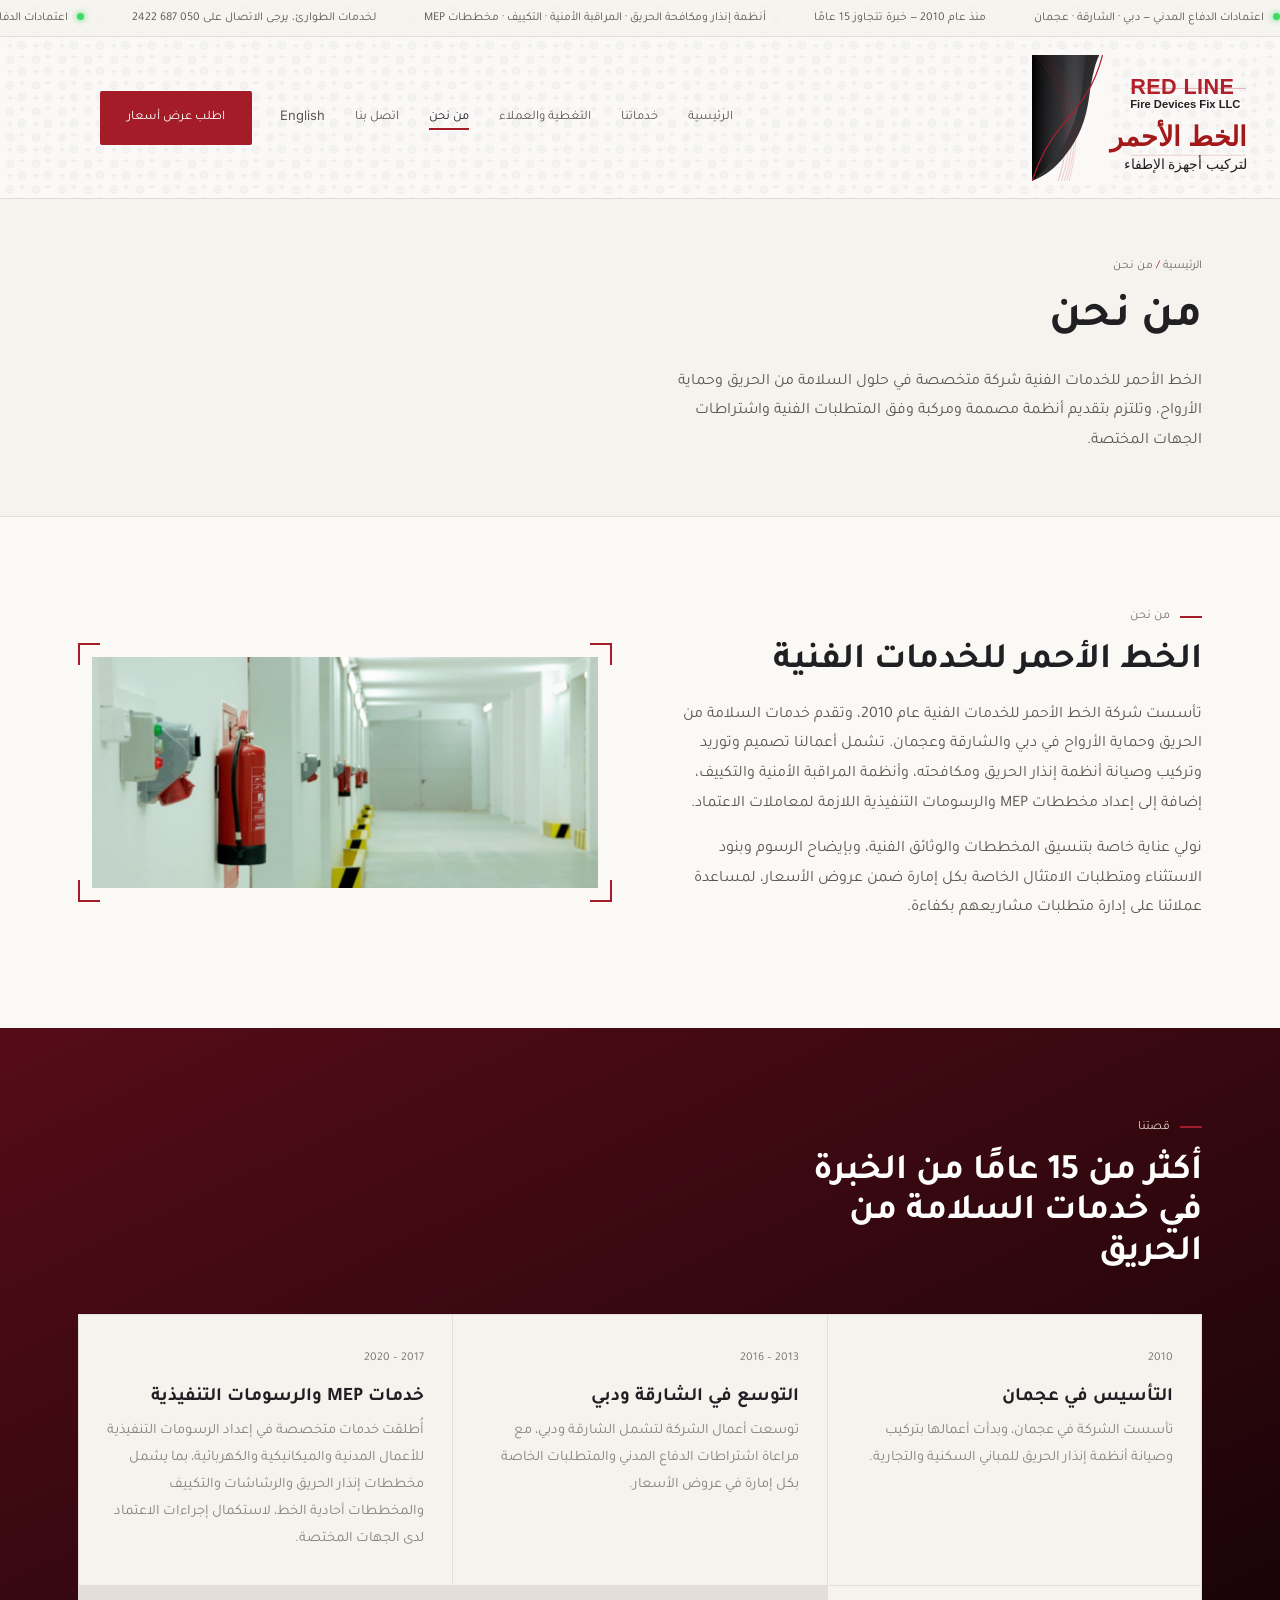
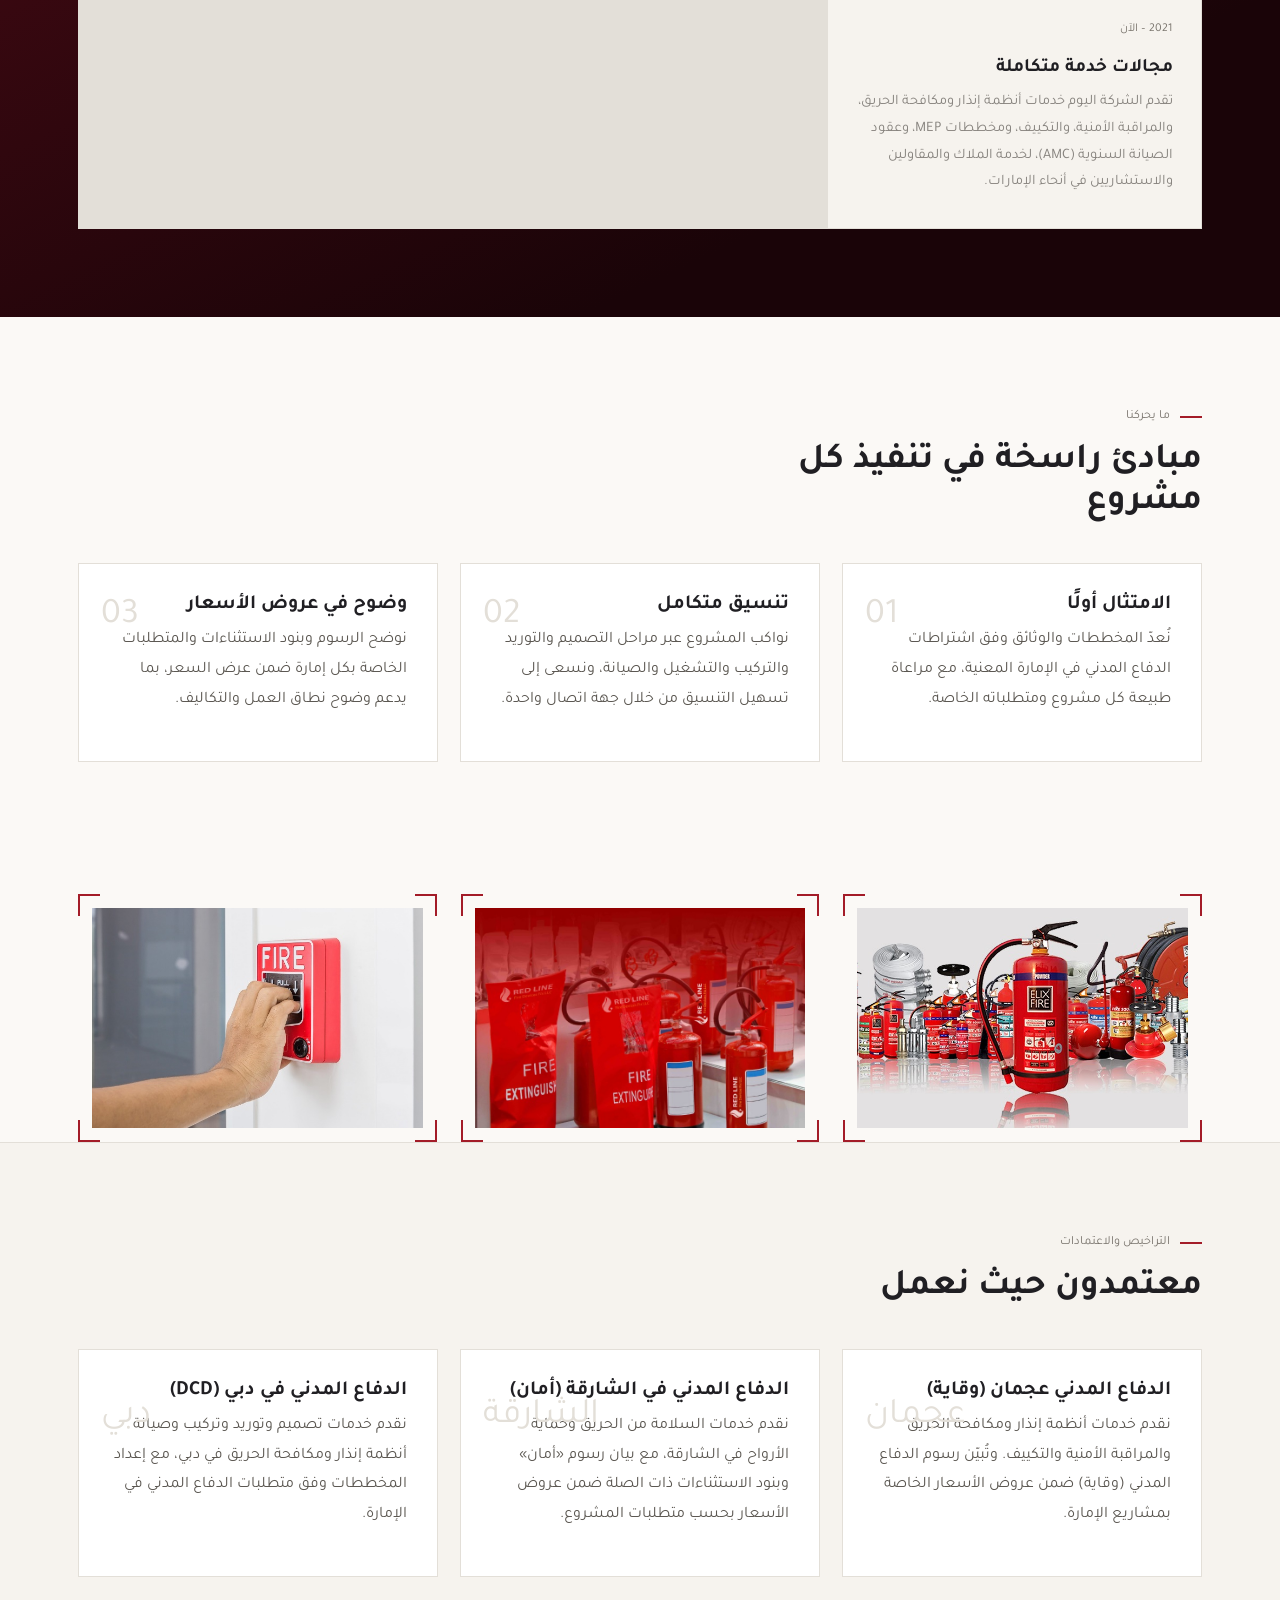
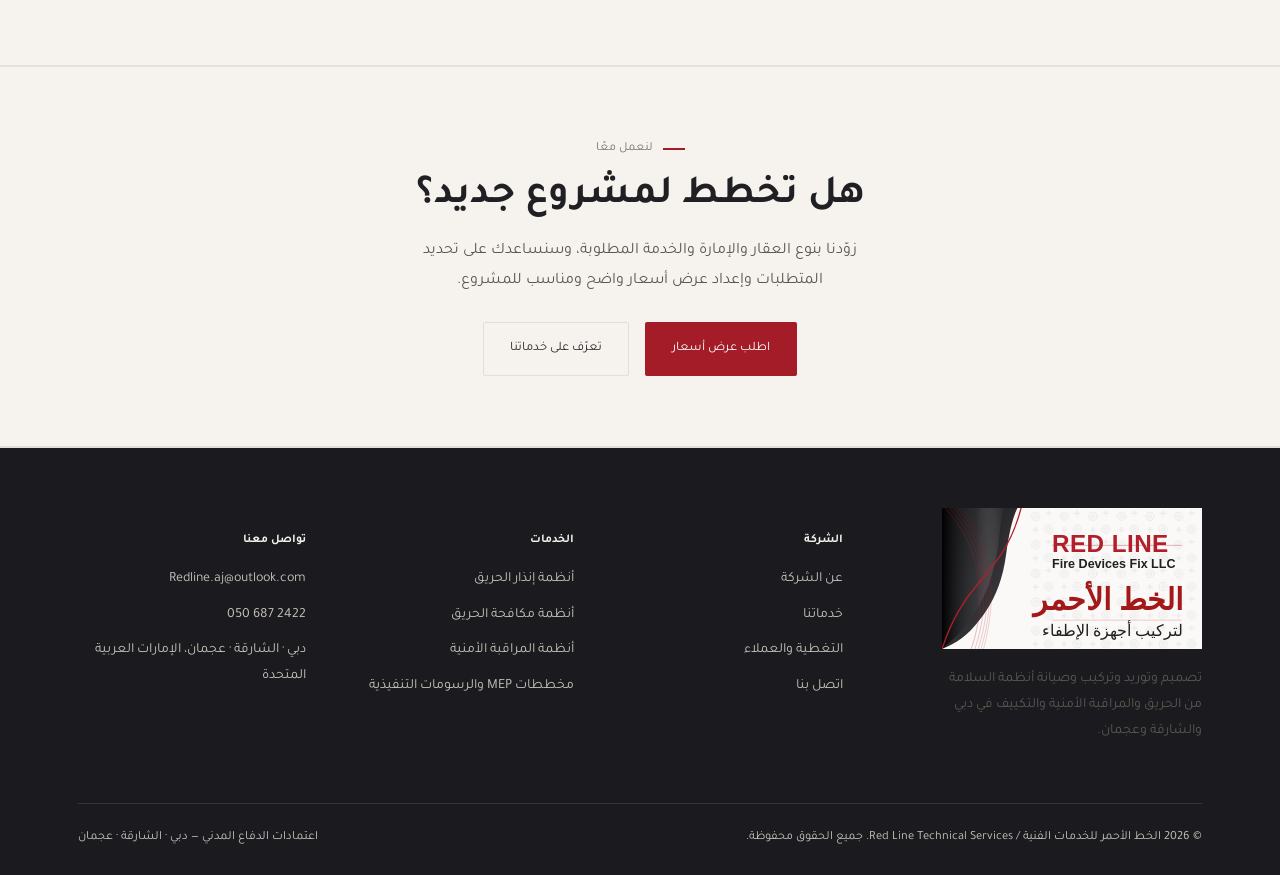
==== commit fd88fa0d: "Refine Arabic pages for business audiences Co-authored-by: muadamohd-code <228262912+muadamohd-code@" ====
--- a/about-ar.html
+++ b/about-ar.html
@@ -3,8 +3,8 @@
 <head>
 <meta charset="UTF-8">
 <meta name="viewport" content="width=device-width, initial-scale=1.0">
-<title>عن ريد لاين للخدمات الفنية — السلامة من الحريق وحماية الأرواح في الإمارات منذ 2010</title>
-<meta name="description" content="تعرّف على ريد لاين للخدمات الفنية — مقاول معتمد من الدفاع المدني في أنظمة الإنذار من الحريق ومكافحة الحريق وكاميرات المراقبة والتكييف، يعمل في دبي والشارقة وعجمان منذ عام 2010.">
+<title>من نحن | الخط الأحمر للخدمات الفنية — حلول السلامة من الحريق منذ 2010</title>
+<meta name="description" content="تعرّف على شركة الخط الأحمر للخدمات الفنية، ومجالات عملها في أنظمة إنذار ومكافحة الحريق والمراقبة والتكييف في دبي والشارقة وعجمان منذ عام 2010.">
 <link rel="alternate" hreflang="en" href="about.html">
 <link rel="icon" type="image/png" href="assets/img/flame.png">
 <link rel="preconnect" href="https://fonts.googleapis.com">
@@ -17,19 +17,19 @@
 <header class="site-header">
   <div class="status-bar">
     <div class="status-inner">
-      <span><span class="dot"></span>اعتماد الدفاع المدني — دبي · الشارقة · عجمان</span>
-      <span>منذ عام 2010 — أكثر من 15 عامًا من الخبرة</span>
-      <span>أنظمة الإنذار من الحريق · مكافحة الحريق · كاميرات المراقبة · التكييف · مخططات MEP</span>
-      <span>اتصل بنا على 050 687 2422 لخدمات الطوارئ</span>
-      <span><span class="dot"></span>اعتماد الدفاع المدني — دبي · الشارقة · عجمان</span>
-      <span>منذ عام 2010 — أكثر من 15 عامًا من الخبرة</span>
-      <span>أنظمة الإنذار من الحريق · مكافحة الحريق · كاميرات المراقبة · التكييف · مخططات MEP</span>
-      <span>اتصل بنا على 050 687 2422 لخدمات الطوارئ</span>
+      <span><span class="dot"></span>اعتمادات الدفاع المدني — دبي · الشارقة · عجمان</span>
+      <span>منذ عام 2010 — خبرة تتجاوز 15 عامًا</span>
+      <span>أنظمة إنذار ومكافحة الحريق · المراقبة الأمنية · التكييف · مخططات MEP</span>
+      <span>لخدمات الطوارئ، يرجى الاتصال على 050 687 2422</span>
+      <span><span class="dot"></span>اعتمادات الدفاع المدني — دبي · الشارقة · عجمان</span>
+      <span>منذ عام 2010 — خبرة تتجاوز 15 عامًا</span>
+      <span>أنظمة إنذار ومكافحة الحريق · المراقبة الأمنية · التكييف · مخططات MEP</span>
+      <span>لخدمات الطوارئ، يرجى الاتصال على 050 687 2422</span>
     </div>
   </div>
   <div class="nav-row">
-    <a href="index-ar.html" class="brand" aria-label="ريد لاين لإصلاح أجهزة الحريق ذ.م.م">
-      <img src="assets/img/brand-theme.svg" alt="شعار ريد لاين لإصلاح أجهزة الحريق ذ.م.م">
+    <a href="index-ar.html" class="brand" aria-label="الخط الأحمر للخدمات الفنية">
+      <img src="assets/img/brand-theme.svg" alt="شعار الخط الأحمر للخدمات الفنية">
     </a>
     <div class="nav-inner">
       <nav class="main-nav">
@@ -43,7 +43,7 @@
         </ul>
       </nav>
       <div class="nav-cta">
-        <a href="contact-ar.html" class="btn btn-primary">اطلب عرض سعر</a>
+        <a href="contact-ar.html" class="btn btn-primary">اطلب عرض أسعار</a>
       </div>
     </div>
     <button class="nav-toggle" aria-label="القائمة"><span></span><span></span><span></span></button>
@@ -53,8 +53,8 @@
 <div class="page-head">
   <div class="container">
     <div class="crumb">الرئيسية <span>/</span> من نحن</div>
-    <h1>عن ريد لاين</h1>
-    <p style="max-width:60ch;font-size:16px;">الخط الأحمر — مقاول معتمد من الدفاع المدني في السلامة من الحريق وحماية الأرواح، يقوم على مبدأ واحد: كل نظام نصممه ونركّبه ونصونه يجب أن يجتاز التفتيش قبل أن يحتاج يومًا إلى إنقاذ حياة.</p>
+    <h1>من نحن</h1>
+    <p style="max-width:60ch;font-size:16px;">الخط الأحمر للخدمات الفنية شركة متخصصة في حلول السلامة من الحريق وحماية الأرواح، وتلتزم بتقديم أنظمة مصممة ومركبة وفق المتطلبات الفنية واشتراطات الجهات المختصة.</p>
   </div>
 </div>
 
@@ -64,13 +64,13 @@
     <div style="display:grid;grid-template-columns:1fr 1fr;gap:56px;align-items:center;">
       <div data-reveal>
         <div class="eyebrow">من نحن</div>
-        <h2 style="font-size:clamp(26px,3.2vw,36px);">ريد لاين للخدمات الفنية</h2>
-        <p>تأسست ريد لاين للخدمات الفنية (الخط الأحمر) عام 2010، وهي شركة مقاولات مرخصة بالكامل في السلامة من الحريق وحماية الأرواح تعمل في دبي والشارقة وعجمان. نصمم ونوفر ونركّب ونصون أنظمة الإنذار من الحريق وأنظمة مكافحة الحريق وشبكات كاميرات المراقبة ووحدات تكييف الهواء، ونُعدّ مخططات MEP التنفيذية اللازمة لاعتماد الدفاع المدني.</p>
-        <p>يبدأ كل مشروع بالمخططات الصحيحة وينتهي بشهادة مختومة — لأن الأوراق لا تقل أهمية عن المعدات. نتولى رسوم الدفاع المدني وبنود الاستثناءات واشتراطات الامتثال الخاصة بكل إمارة حتى لا يضطر العملاء إلى ذلك.</p>
-      </div>
-      <div class="blueprint" data-reveal>
-        <span class="bp-tr"></span><span class="bp-bl"></span>
-        <img src="assets/img/corridor.jpg" alt="ممر في مبنى مزوّد بأنظمة السلامة من الحريق">
+        <h2 style="font-size:clamp(26px,3.2vw,36px);">الخط الأحمر للخدمات الفنية</h2>
+        <p>تأسست شركة الخط الأحمر للخدمات الفنية عام 2010، وتقدم خدمات السلامة من الحريق وحماية الأرواح في دبي والشارقة وعجمان. تشمل أعمالنا تصميم وتوريد وتركيب وصيانة أنظمة إنذار الحريق ومكافحته، وأنظمة المراقبة الأمنية والتكييف، إضافة إلى إعداد مخططات MEP والرسومات التنفيذية اللازمة لمعاملات الاعتماد.</p>
+        <p>نولي عناية خاصة بتنسيق المخططات والوثائق الفنية، وبإيضاح الرسوم وبنود الاستثناء ومتطلبات الامتثال الخاصة بكل إمارة ضمن عروض الأسعار، لمساعدة عملائنا على إدارة متطلبات مشاريعهم بكفاءة.</p>
+      </div>
+      <div class="blueprint" data-reveal>
+        <span class="bp-tr"></span><span class="bp-bl"></span>
+        <img src="assets/img/corridor.jpg" alt="ممر في مبنى مجهز بأنظمة السلامة من الحريق">
       </div>
     </div>
   </div>
@@ -80,27 +80,27 @@
 <section class="section section-maroon">
   <div class="container">
     <div class="eyebrow" style="color:var(--silver-on-dark);">قصتنا</div>
-    <h2 style="color:#fff;font-size:clamp(26px,3.2vw,36px);max-width:22ch;">أكثر من 15 عامًا من العمل المرخص في السلامة من الحريق</h2>
+    <h2 style="color:#fff;font-size:clamp(26px,3.2vw,36px);max-width:22ch;">أكثر من 15 عامًا من الخبرة في خدمات السلامة من الحريق</h2>
     <div class="zone-grid" style="margin-top:40px;">
       <div class="zone-card" data-reveal>
         <span class="zone-id">2010</span>
         <h3>التأسيس في عجمان</h3>
-        <p>تأسست ريد لاين وحصلت على ترخيص الدفاع المدني في عجمان، وبدأت بتركيب وصيانة أنظمة الإنذار من الحريق للمباني السكنية والتجارية.</p>
+        <p>تأسست الشركة في عجمان، وبدأت أعمالها بتركيب وصيانة أنظمة إنذار الحريق للمباني السكنية والتجارية.</p>
       </div>
       <div class="zone-card" data-reveal>
         <span class="zone-id">2013 – 2016</span>
         <h3>التوسع في الشارقة ودبي</h3>
-        <p>تم الحصول على اعتمادات الدفاع المدني في الشارقة ودبي، ما أتاح تغطية شاملة للخدمات في الإمارات الشمالية الثلاث مع التزام باشتراطات كل إمارة في كل عرض سعر.</p>
+        <p>توسعت أعمال الشركة لتشمل الشارقة ودبي، مع مراعاة اشتراطات الدفاع المدني والمتطلبات الخاصة بكل إمارة في عروض الأسعار.</p>
       </div>
       <div class="zone-card" data-reveal>
         <span class="zone-id">2017 – 2020</span>
-        <h3>قسم MEP والرسومات التنفيذية</h3>
-        <p>أُطلق قسم متخصص في الرسم الهندسي لإعداد الرسومات المدنية والميكانيكية والكهربائية — مخططات الإنذار من الحريق وخطط الرشاشات ومخططات التكييف والمخططات أحادية الخط — لاعتماد الجهات الحكومية.</p>
+        <h3>خدمات MEP والرسومات التنفيذية</h3>
+        <p>أُطلقت خدمات متخصصة في إعداد الرسومات التنفيذية للأعمال المدنية والميكانيكية والكهربائية، بما يشمل مخططات إنذار الحريق والرشاشات والتكييف والمخططات أحادية الخط، لاستكمال إجراءات الاعتماد لدى الجهات المختصة.</p>
       </div>
       <div class="zone-card" data-reveal>
         <span class="zone-id">2021 – الآن</span>
-        <h3>ستة أقسام خدمية متكاملة</h3>
-        <p>تدير ريد لاين اليوم ستة أقسام: الإنذار من الحريق، ومكافحة الحريق، وكاميرات المراقبة والأمن، والتكييف، ومخططات MEP، وعقود الصيانة السنوية (AMC) — لخدمة الملاك والمقاولين والاستشاريين في أنحاء الإمارات.</p>
+        <h3>مجالات خدمة متكاملة</h3>
+        <p>تقدم الشركة اليوم خدمات أنظمة إنذار ومكافحة الحريق، والمراقبة الأمنية، والتكييف، ومخططات MEP، وعقود الصيانة السنوية (AMC)، لخدمة الملاك والمقاولين والاستشاريين في أنحاء الإمارات.</p>
       </div>
     </div>
   </div>
@@ -110,22 +110,22 @@
 <section class="section">
   <div class="container">
     <div class="eyebrow">ما يحركنا</div>
-    <h2 style="font-size:clamp(26px,3.2vw,36px);max-width:22ch;">المبادئ التي تقوم عليها كل مشاريعنا</h2>
+    <h2 style="font-size:clamp(26px,3.2vw,36px);max-width:22ch;">مبادئ راسخة في تنفيذ كل مشروع</h2>
     <div class="coverage-grid" style="margin-top:40px;">
       <div class="coverage-card" data-reveal>
         <span class="em-code">01</span>
         <h3>الامتثال أولًا</h3>
-        <p>كل مخطط ولوحة وبند في عروض الأسعار يتبع بدقة قواعد الدفاع المدني للإمارة التي يُنفَّذ فيها المشروع. لا نعتمد مواصفات موحدة تناسب الجميع.</p>
+        <p>نُعدّ المخططات والوثائق وفق اشتراطات الدفاع المدني في الإمارة المعنية، مع مراعاة طبيعة كل مشروع ومتطلباته الخاصة.</p>
       </div>
       <div class="coverage-card" data-reveal>
         <span class="em-code">02</span>
-        <h3>مسؤولية شاملة</h3>
-        <p>من أول مخطط تنفيذي حتى آخر زيارة صيانة، نحن جهة الاتصال الوحيدة — التصميم والتوريد والتركيب والتشغيل والصيانة المستمرة.</p>
+        <h3>تنسيق متكامل</h3>
+        <p>نواكب المشروع عبر مراحل التصميم والتوريد والتركيب والتشغيل والصيانة، ونسعى إلى تسهيل التنسيق من خلال جهة اتصال واحدة.</p>
       </div>
       <div class="coverage-card" data-reveal>
         <span class="em-code">03</span>
-        <h3>عروض أسعار شفافة</h3>
-        <p>رسوم الدفاع المدني وبنود الاستثناءات والرسوم الخاصة بكل إمارة مفصّلة في كل عرض سعر — دون مفاجآت بعد توقيع العقد.</p>
+        <h3>وضوح في عروض الأسعار</h3>
+        <p>نوضح الرسوم وبنود الاستثناءات والمتطلبات الخاصة بكل إمارة ضمن عرض السعر، بما يدعم وضوح نطاق العمل والتكاليف.</p>
       </div>
     </div>
   </div>
@@ -141,7 +141,7 @@
       </div>
       <div class="blueprint" data-reveal>
         <span class="bp-tr"></span><span class="bp-bl"></span>
-        <img src="assets/img/redline-shelf.jpg" alt="طفايات حريق تحمل علامة ريد لاين جاهزة للإرسال">
+        <img src="assets/img/redline-shelf.jpg" alt="طفايات حريق جاهزة للتوريد">
       </div>
       <div class="blueprint" data-reveal>
         <span class="bp-tr"></span><span class="bp-bl"></span>
@@ -160,17 +160,17 @@
       <div class="coverage-card" data-reveal>
         <span class="em-code badge-ok" style="display:inline-block;margin-bottom:12px;">عجمان</span>
         <h3>الدفاع المدني عجمان (وقاية)</h3>
-        <p>مقاول مرخص بالكامل لأنظمة الإنذار من الحريق ومكافحة الحريق وكاميرات المراقبة والتكييف. تُحتسب رسوم الدفاع المدني (وقاية) وتُدرج في كل عرض سعر في عجمان.</p>
+        <p>نقدم خدمات أنظمة إنذار ومكافحة الحريق والمراقبة الأمنية والتكييف. وتُبيّن رسوم الدفاع المدني (وقاية) ضمن عروض الأسعار الخاصة بمشاريع الإمارة.</p>
       </div>
       <div class="coverage-card" data-reveal>
         <span class="em-code badge-ok" style="display:inline-block;margin-bottom:12px;">الشارقة</span>
-        <h3>الدفاع المدني الشارقة (أمان)</h3>
-        <p>مرخصون لكامل نطاق خدمات السلامة من الحريق وحماية الأرواح في الشارقة. تُطبَّق رسوم «أمان» وبنود الاستثناءات على كل عرض في الشارقة وفق المطلوب.</p>
+        <h3>الدفاع المدني في الشارقة (أمان)</h3>
+        <p>نقدم خدمات السلامة من الحريق وحماية الأرواح في الشارقة، مع بيان رسوم «أمان» وبنود الاستثناءات ذات الصلة ضمن عروض الأسعار بحسب متطلبات المشروع.</p>
       </div>
       <div class="coverage-card" data-reveal>
         <span class="em-code badge-ok" style="display:inline-block;margin-bottom:12px;">دبي</span>
-        <h3>الدفاع المدني دبي (DCD)</h3>
-        <p>معتمدون لتصميم وتوريد وتركيب وصيانة أنظمة الإنذار من الحريق ومكافحة الحريق في دبي، مع إعداد المخططات وفق معايير الدفاع المدني في دبي.</p>
+        <h3>الدفاع المدني في دبي (DCD)</h3>
+        <p>نقدم خدمات تصميم وتوريد وتركيب وصيانة أنظمة إنذار ومكافحة الحريق في دبي، مع إعداد المخططات وفق متطلبات الدفاع المدني في الإمارة.</p>
       </div>
     </div>
   </div>
@@ -179,12 +179,12 @@
 <!-- CTA -->
 <section class="cta-band section-dark" style="border-top:1px solid rgba(0,0,0,.06);">
   <div class="container">
-    <div class="eyebrow" style="justify-content:center;">اعمل معنا</div>
-    <h2>هل أنت مستعد لبدء مشروعك؟</h2>
-    <p style="max-width:52ch;margin:0 auto;">أخبرنا بنوع العقار والإمارة والنظام المطلوب — وسنعود إليك بعرض سعر مطابق للاشتراطات، لا بتقدير تقريبي.</p>
+    <div class="eyebrow" style="justify-content:center;">لنعمل معًا</div>
+    <h2>هل تخطط لمشروع جديد؟</h2>
+    <p style="max-width:52ch;margin:0 auto;">زوّدنا بنوع العقار والإمارة والخدمة المطلوبة، وسنساعدك على تحديد المتطلبات وإعداد عرض أسعار واضح ومناسب للمشروع.</p>
     <div class="btn-row">
-      <a href="contact-ar.html" class="btn btn-primary">اطلب عرض سعر</a>
-      <a href="services-ar.html" class="btn btn-ghost">استعرض خدماتنا</a>
+      <a href="contact-ar.html" class="btn btn-primary">اطلب عرض أسعار</a>
+      <a href="services-ar.html" class="btn btn-ghost">تعرّف على خدماتنا</a>
     </div>
   </div>
 </section>
@@ -194,14 +194,14 @@
     <div class="footer-grid">
       <div>
         <div class="footer-brand">
-          <img src="assets/img/brand-theme.svg" alt="شعار ريد لاين لإصلاح أجهزة الحريق ذ.م.م">
+          <img src="assets/img/brand-theme.svg" alt="شعار الخط الأحمر للخدمات الفنية">
         </div>
-        <p style="font-size:14px;max-width:32ch;">أنظمة الإنذار من الحريق ومكافحة الحريق وكاميرات المراقبة والتكييف — تصميم وتركيب وصيانة في دبي والشارقة وعجمان.</p>
+        <p style="font-size:14px;max-width:32ch;">تصميم وتوريد وتركيب وصيانة أنظمة السلامة من الحريق والمراقبة الأمنية والتكييف في دبي والشارقة وعجمان.</p>
       </div>
       <div>
         <h5>الشركة</h5>
         <ul>
-          <li><a href="about-ar.html">عن ريد لاين</a></li>
+          <li><a href="about-ar.html">عن الشركة</a></li>
           <li><a href="services-ar.html">خدماتنا</a></li>
           <li><a href="projects-ar.html">التغطية والعملاء</a></li>
           <li><a href="contact-ar.html">اتصل بنا</a></li>
@@ -210,9 +210,9 @@
       <div>
         <h5>الخدمات</h5>
         <ul>
-          <li><a href="services-ar.html#fire-alarm">أنظمة الإنذار من الحريق</a></li>
+          <li><a href="services-ar.html#fire-alarm">أنظمة إنذار الحريق</a></li>
           <li><a href="services-ar.html#firefighting">أنظمة مكافحة الحريق</a></li>
-          <li><a href="services-ar.html#cctv">كاميرات المراقبة والأمن</a></li>
+          <li><a href="services-ar.html#cctv">أنظمة المراقبة الأمنية</a></li>
           <li><a href="services-ar.html#mep">مخططات MEP والرسومات التنفيذية</a></li>
         </ul>
       </div>
@@ -226,8 +226,8 @@
       </div>
     </div>
     <div class="footer-bottom">
-      <span>© 2026 ريد لاين للخدمات الفنية / Red Line Technical Services. جميع الحقوق محفوظة.</span>
-      <span>معتمدة من الدفاع المدني — دبي · الشارقة · عجمان</span>
+      <span>© 2026 الخط الأحمر للخدمات الفنية / Red Line Technical Services. جميع الحقوق محفوظة.</span>
+      <span>اعتمادات الدفاع المدني — دبي · الشارقة · عجمان</span>
     </div>
   </div>
 </footer>
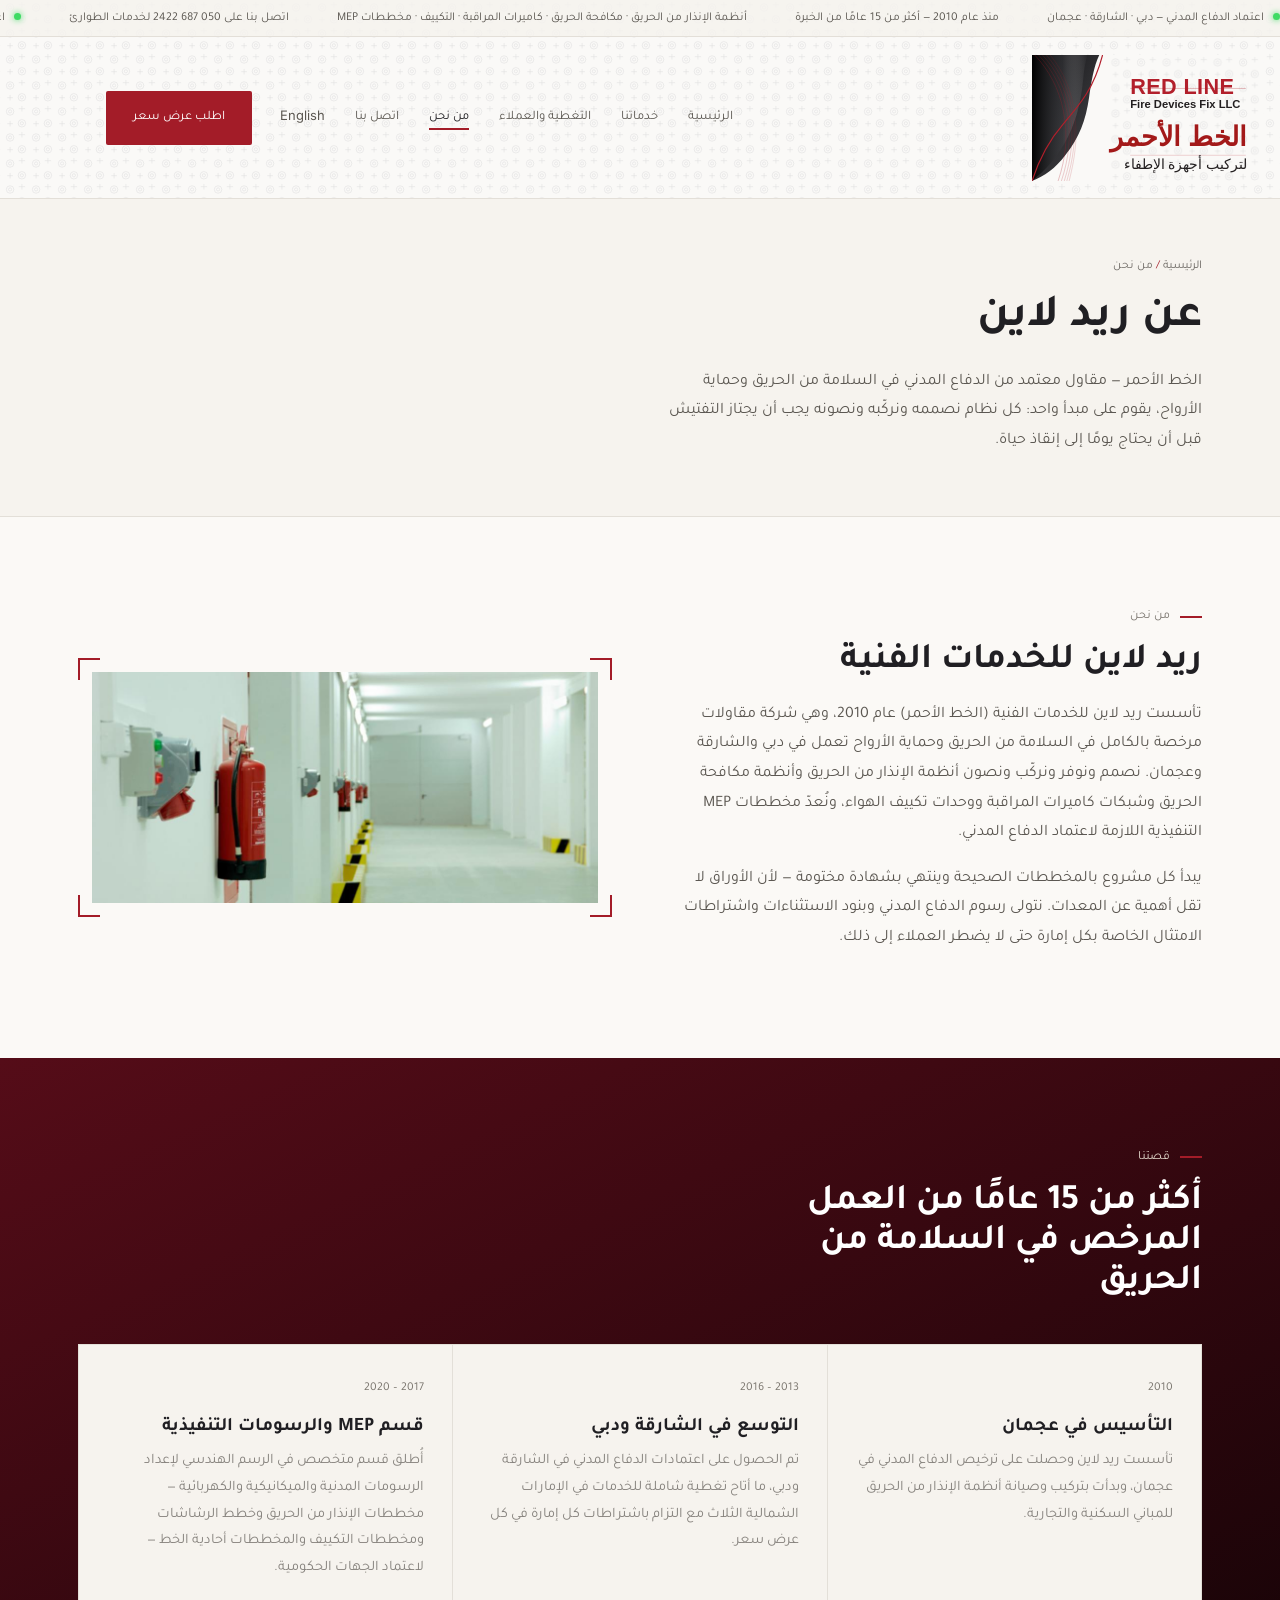
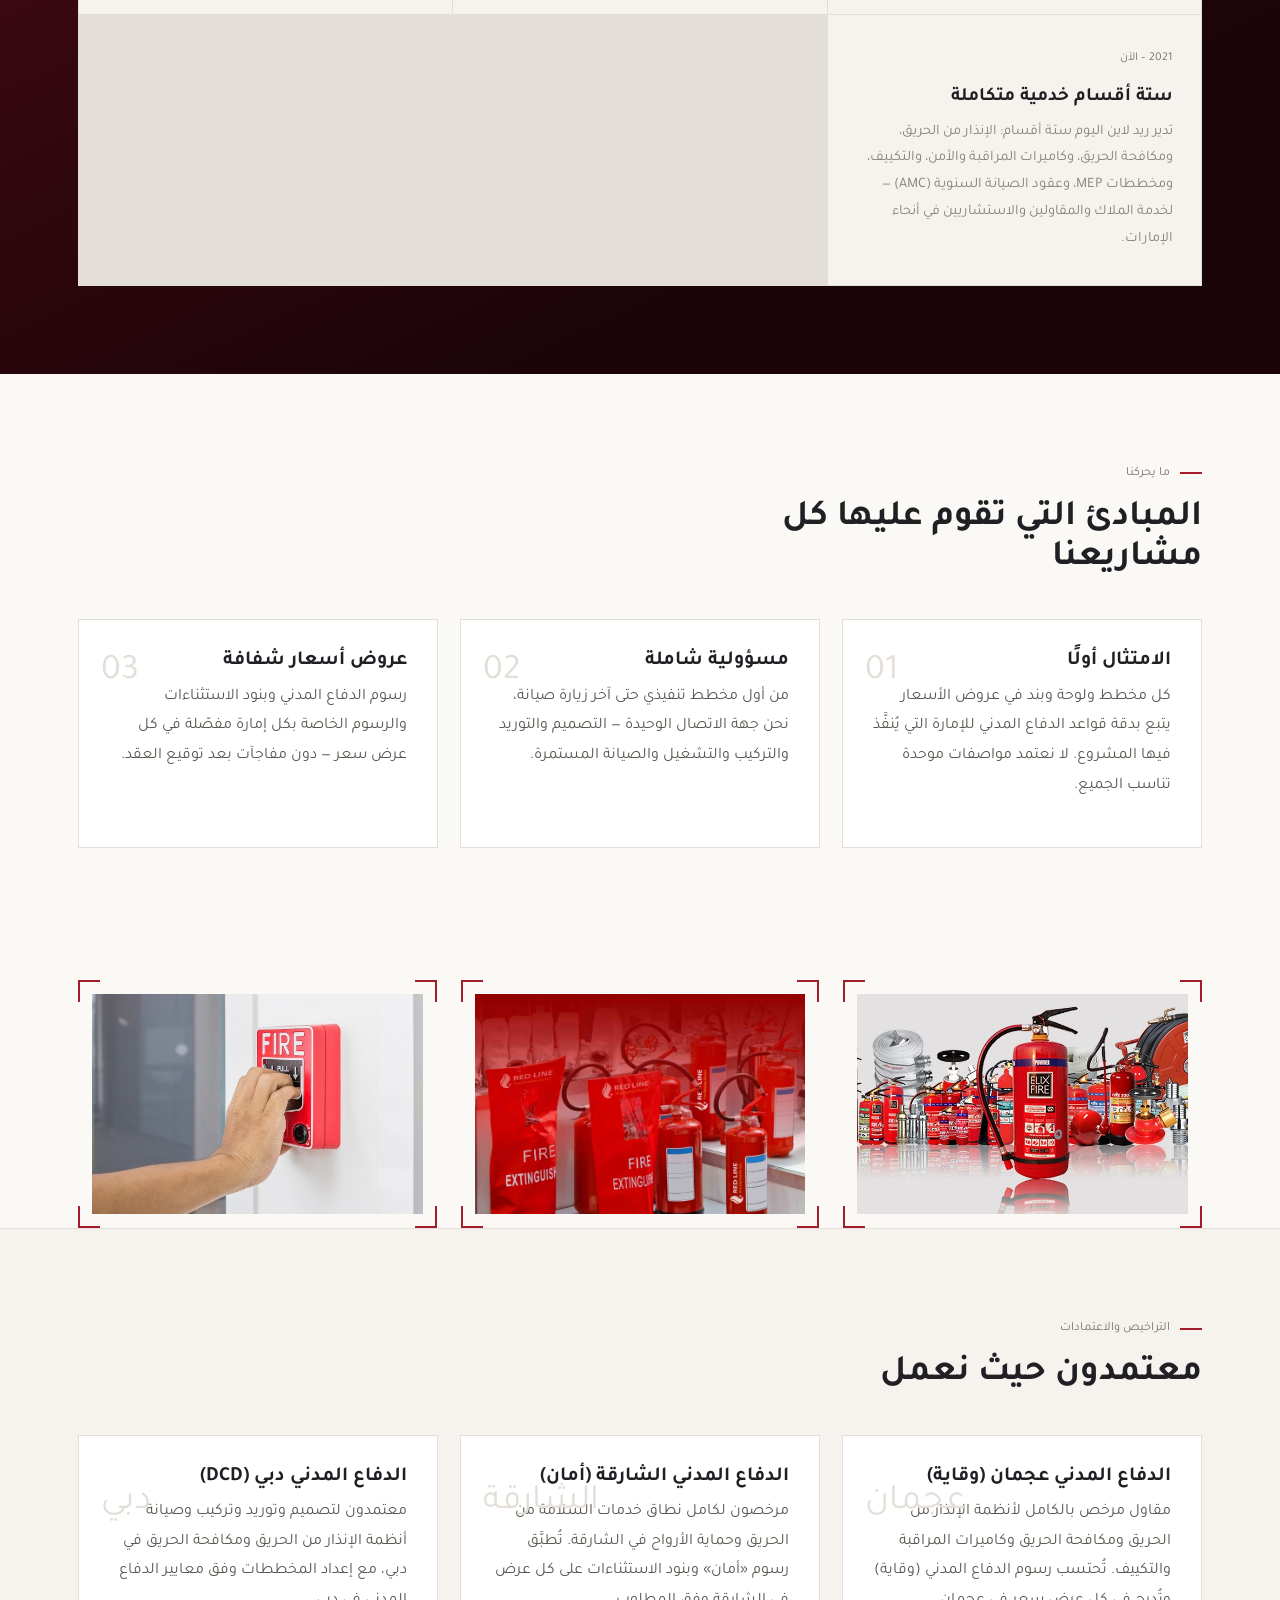
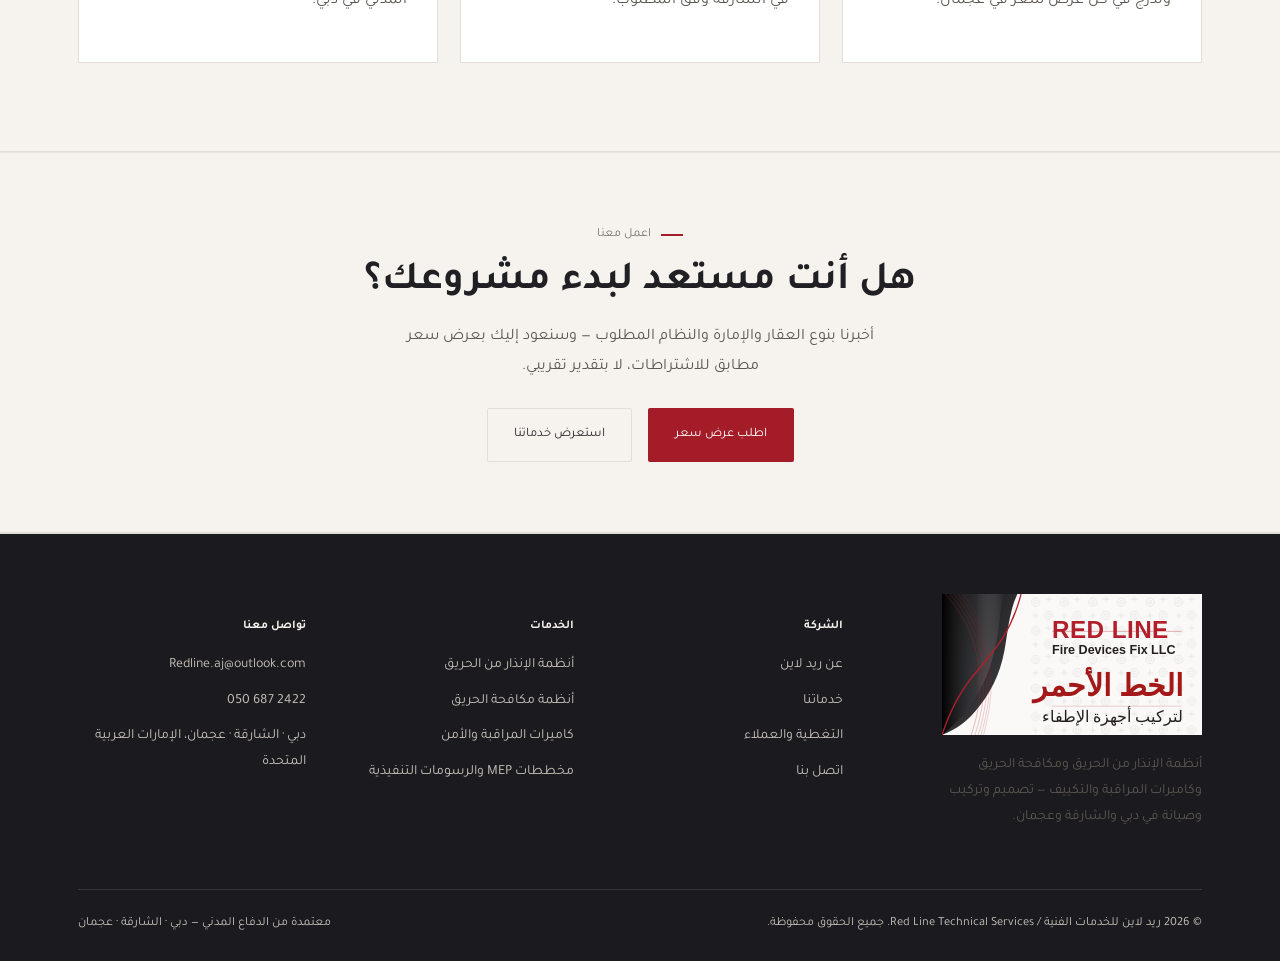
==== commit 3846dd42: "Merge pull request #21 from muadamohd-code/arabic-version Arabic version" ====
--- a/about-ar.html
+++ b/about-ar.html
@@ -3,8 +3,8 @@
 <head>
 <meta charset="UTF-8">
 <meta name="viewport" content="width=device-width, initial-scale=1.0">
-<title>من نحن | الخط الأحمر للخدمات الفنية — حلول السلامة من الحريق منذ 2010</title>
-<meta name="description" content="تعرّف على شركة الخط الأحمر للخدمات الفنية، ومجالات عملها في أنظمة إنذار ومكافحة الحريق والمراقبة والتكييف في دبي والشارقة وعجمان منذ عام 2010.">
+<title>عن ريد لاين للخدمات الفنية — السلامة من الحريق وحماية الأرواح في الإمارات منذ 2010</title>
+<meta name="description" content="تعرّف على ريد لاين للخدمات الفنية — مقاول معتمد من الدفاع المدني في أنظمة الإنذار من الحريق ومكافحة الحريق وكاميرات المراقبة والتكييف، يعمل في دبي والشارقة وعجمان منذ عام 2010.">
 <link rel="alternate" hreflang="en" href="about.html">
 <link rel="icon" type="image/png" href="assets/img/flame.png">
 <link rel="preconnect" href="https://fonts.googleapis.com">
@@ -17,19 +17,19 @@
 <header class="site-header">
   <div class="status-bar">
     <div class="status-inner">
-      <span><span class="dot"></span>اعتمادات الدفاع المدني — دبي · الشارقة · عجمان</span>
-      <span>منذ عام 2010 — خبرة تتجاوز 15 عامًا</span>
-      <span>أنظمة إنذار ومكافحة الحريق · المراقبة الأمنية · التكييف · مخططات MEP</span>
-      <span>لخدمات الطوارئ، يرجى الاتصال على 050 687 2422</span>
-      <span><span class="dot"></span>اعتمادات الدفاع المدني — دبي · الشارقة · عجمان</span>
-      <span>منذ عام 2010 — خبرة تتجاوز 15 عامًا</span>
-      <span>أنظمة إنذار ومكافحة الحريق · المراقبة الأمنية · التكييف · مخططات MEP</span>
-      <span>لخدمات الطوارئ، يرجى الاتصال على 050 687 2422</span>
+      <span><span class="dot"></span>اعتماد الدفاع المدني — دبي · الشارقة · عجمان</span>
+      <span>منذ عام 2010 — أكثر من 15 عامًا من الخبرة</span>
+      <span>أنظمة الإنذار من الحريق · مكافحة الحريق · كاميرات المراقبة · التكييف · مخططات MEP</span>
+      <span>اتصل بنا على 050 687 2422 لخدمات الطوارئ</span>
+      <span><span class="dot"></span>اعتماد الدفاع المدني — دبي · الشارقة · عجمان</span>
+      <span>منذ عام 2010 — أكثر من 15 عامًا من الخبرة</span>
+      <span>أنظمة الإنذار من الحريق · مكافحة الحريق · كاميرات المراقبة · التكييف · مخططات MEP</span>
+      <span>اتصل بنا على 050 687 2422 لخدمات الطوارئ</span>
     </div>
   </div>
   <div class="nav-row">
-    <a href="index-ar.html" class="brand" aria-label="الخط الأحمر للخدمات الفنية">
-      <img src="assets/img/brand-theme.svg" alt="شعار الخط الأحمر للخدمات الفنية">
+    <a href="index-ar.html" class="brand" aria-label="ريد لاين لإصلاح أجهزة الحريق ذ.م.م">
+      <img src="assets/img/brand-theme.svg" alt="شعار ريد لاين لإصلاح أجهزة الحريق ذ.م.م">
     </a>
     <div class="nav-inner">
       <nav class="main-nav">
@@ -43,7 +43,7 @@
         </ul>
       </nav>
       <div class="nav-cta">
-        <a href="contact-ar.html" class="btn btn-primary">اطلب عرض أسعار</a>
+        <a href="contact-ar.html" class="btn btn-primary">اطلب عرض سعر</a>
       </div>
     </div>
     <button class="nav-toggle" aria-label="القائمة"><span></span><span></span><span></span></button>
@@ -53,8 +53,8 @@
 <div class="page-head">
   <div class="container">
     <div class="crumb">الرئيسية <span>/</span> من نحن</div>
-    <h1>من نحن</h1>
-    <p style="max-width:60ch;font-size:16px;">الخط الأحمر للخدمات الفنية شركة متخصصة في حلول السلامة من الحريق وحماية الأرواح، وتلتزم بتقديم أنظمة مصممة ومركبة وفق المتطلبات الفنية واشتراطات الجهات المختصة.</p>
+    <h1>عن ريد لاين</h1>
+    <p style="max-width:60ch;font-size:16px;">الخط الأحمر — مقاول معتمد من الدفاع المدني في السلامة من الحريق وحماية الأرواح، يقوم على مبدأ واحد: كل نظام نصممه ونركّبه ونصونه يجب أن يجتاز التفتيش قبل أن يحتاج يومًا إلى إنقاذ حياة.</p>
   </div>
 </div>
 
@@ -64,13 +64,13 @@
     <div style="display:grid;grid-template-columns:1fr 1fr;gap:56px;align-items:center;">
       <div data-reveal>
         <div class="eyebrow">من نحن</div>
-        <h2 style="font-size:clamp(26px,3.2vw,36px);">الخط الأحمر للخدمات الفنية</h2>
-        <p>تأسست شركة الخط الأحمر للخدمات الفنية عام 2010، وتقدم خدمات السلامة من الحريق وحماية الأرواح في دبي والشارقة وعجمان. تشمل أعمالنا تصميم وتوريد وتركيب وصيانة أنظمة إنذار الحريق ومكافحته، وأنظمة المراقبة الأمنية والتكييف، إضافة إلى إعداد مخططات MEP والرسومات التنفيذية اللازمة لمعاملات الاعتماد.</p>
-        <p>نولي عناية خاصة بتنسيق المخططات والوثائق الفنية، وبإيضاح الرسوم وبنود الاستثناء ومتطلبات الامتثال الخاصة بكل إمارة ضمن عروض الأسعار، لمساعدة عملائنا على إدارة متطلبات مشاريعهم بكفاءة.</p>
-      </div>
-      <div class="blueprint" data-reveal>
-        <span class="bp-tr"></span><span class="bp-bl"></span>
-        <img src="assets/img/corridor.jpg" alt="ممر في مبنى مجهز بأنظمة السلامة من الحريق">
+        <h2 style="font-size:clamp(26px,3.2vw,36px);">ريد لاين للخدمات الفنية</h2>
+        <p>تأسست ريد لاين للخدمات الفنية (الخط الأحمر) عام 2010، وهي شركة مقاولات مرخصة بالكامل في السلامة من الحريق وحماية الأرواح تعمل في دبي والشارقة وعجمان. نصمم ونوفر ونركّب ونصون أنظمة الإنذار من الحريق وأنظمة مكافحة الحريق وشبكات كاميرات المراقبة ووحدات تكييف الهواء، ونُعدّ مخططات MEP التنفيذية اللازمة لاعتماد الدفاع المدني.</p>
+        <p>يبدأ كل مشروع بالمخططات الصحيحة وينتهي بشهادة مختومة — لأن الأوراق لا تقل أهمية عن المعدات. نتولى رسوم الدفاع المدني وبنود الاستثناءات واشتراطات الامتثال الخاصة بكل إمارة حتى لا يضطر العملاء إلى ذلك.</p>
+      </div>
+      <div class="blueprint" data-reveal>
+        <span class="bp-tr"></span><span class="bp-bl"></span>
+        <img src="assets/img/corridor.jpg" alt="ممر في مبنى مزوّد بأنظمة السلامة من الحريق">
       </div>
     </div>
   </div>
@@ -80,27 +80,27 @@
 <section class="section section-maroon">
   <div class="container">
     <div class="eyebrow" style="color:var(--silver-on-dark);">قصتنا</div>
-    <h2 style="color:#fff;font-size:clamp(26px,3.2vw,36px);max-width:22ch;">أكثر من 15 عامًا من الخبرة في خدمات السلامة من الحريق</h2>
+    <h2 style="color:#fff;font-size:clamp(26px,3.2vw,36px);max-width:22ch;">أكثر من 15 عامًا من العمل المرخص في السلامة من الحريق</h2>
     <div class="zone-grid" style="margin-top:40px;">
       <div class="zone-card" data-reveal>
         <span class="zone-id">2010</span>
         <h3>التأسيس في عجمان</h3>
-        <p>تأسست الشركة في عجمان، وبدأت أعمالها بتركيب وصيانة أنظمة إنذار الحريق للمباني السكنية والتجارية.</p>
+        <p>تأسست ريد لاين وحصلت على ترخيص الدفاع المدني في عجمان، وبدأت بتركيب وصيانة أنظمة الإنذار من الحريق للمباني السكنية والتجارية.</p>
       </div>
       <div class="zone-card" data-reveal>
         <span class="zone-id">2013 – 2016</span>
         <h3>التوسع في الشارقة ودبي</h3>
-        <p>توسعت أعمال الشركة لتشمل الشارقة ودبي، مع مراعاة اشتراطات الدفاع المدني والمتطلبات الخاصة بكل إمارة في عروض الأسعار.</p>
+        <p>تم الحصول على اعتمادات الدفاع المدني في الشارقة ودبي، ما أتاح تغطية شاملة للخدمات في الإمارات الشمالية الثلاث مع التزام باشتراطات كل إمارة في كل عرض سعر.</p>
       </div>
       <div class="zone-card" data-reveal>
         <span class="zone-id">2017 – 2020</span>
-        <h3>خدمات MEP والرسومات التنفيذية</h3>
-        <p>أُطلقت خدمات متخصصة في إعداد الرسومات التنفيذية للأعمال المدنية والميكانيكية والكهربائية، بما يشمل مخططات إنذار الحريق والرشاشات والتكييف والمخططات أحادية الخط، لاستكمال إجراءات الاعتماد لدى الجهات المختصة.</p>
+        <h3>قسم MEP والرسومات التنفيذية</h3>
+        <p>أُطلق قسم متخصص في الرسم الهندسي لإعداد الرسومات المدنية والميكانيكية والكهربائية — مخططات الإنذار من الحريق وخطط الرشاشات ومخططات التكييف والمخططات أحادية الخط — لاعتماد الجهات الحكومية.</p>
       </div>
       <div class="zone-card" data-reveal>
         <span class="zone-id">2021 – الآن</span>
-        <h3>مجالات خدمة متكاملة</h3>
-        <p>تقدم الشركة اليوم خدمات أنظمة إنذار ومكافحة الحريق، والمراقبة الأمنية، والتكييف، ومخططات MEP، وعقود الصيانة السنوية (AMC)، لخدمة الملاك والمقاولين والاستشاريين في أنحاء الإمارات.</p>
+        <h3>ستة أقسام خدمية متكاملة</h3>
+        <p>تدير ريد لاين اليوم ستة أقسام: الإنذار من الحريق، ومكافحة الحريق، وكاميرات المراقبة والأمن، والتكييف، ومخططات MEP، وعقود الصيانة السنوية (AMC) — لخدمة الملاك والمقاولين والاستشاريين في أنحاء الإمارات.</p>
       </div>
     </div>
   </div>
@@ -110,22 +110,22 @@
 <section class="section">
   <div class="container">
     <div class="eyebrow">ما يحركنا</div>
-    <h2 style="font-size:clamp(26px,3.2vw,36px);max-width:22ch;">مبادئ راسخة في تنفيذ كل مشروع</h2>
+    <h2 style="font-size:clamp(26px,3.2vw,36px);max-width:22ch;">المبادئ التي تقوم عليها كل مشاريعنا</h2>
     <div class="coverage-grid" style="margin-top:40px;">
       <div class="coverage-card" data-reveal>
         <span class="em-code">01</span>
         <h3>الامتثال أولًا</h3>
-        <p>نُعدّ المخططات والوثائق وفق اشتراطات الدفاع المدني في الإمارة المعنية، مع مراعاة طبيعة كل مشروع ومتطلباته الخاصة.</p>
+        <p>كل مخطط ولوحة وبند في عروض الأسعار يتبع بدقة قواعد الدفاع المدني للإمارة التي يُنفَّذ فيها المشروع. لا نعتمد مواصفات موحدة تناسب الجميع.</p>
       </div>
       <div class="coverage-card" data-reveal>
         <span class="em-code">02</span>
-        <h3>تنسيق متكامل</h3>
-        <p>نواكب المشروع عبر مراحل التصميم والتوريد والتركيب والتشغيل والصيانة، ونسعى إلى تسهيل التنسيق من خلال جهة اتصال واحدة.</p>
+        <h3>مسؤولية شاملة</h3>
+        <p>من أول مخطط تنفيذي حتى آخر زيارة صيانة، نحن جهة الاتصال الوحيدة — التصميم والتوريد والتركيب والتشغيل والصيانة المستمرة.</p>
       </div>
       <div class="coverage-card" data-reveal>
         <span class="em-code">03</span>
-        <h3>وضوح في عروض الأسعار</h3>
-        <p>نوضح الرسوم وبنود الاستثناءات والمتطلبات الخاصة بكل إمارة ضمن عرض السعر، بما يدعم وضوح نطاق العمل والتكاليف.</p>
+        <h3>عروض أسعار شفافة</h3>
+        <p>رسوم الدفاع المدني وبنود الاستثناءات والرسوم الخاصة بكل إمارة مفصّلة في كل عرض سعر — دون مفاجآت بعد توقيع العقد.</p>
       </div>
     </div>
   </div>
@@ -141,7 +141,7 @@
       </div>
       <div class="blueprint" data-reveal>
         <span class="bp-tr"></span><span class="bp-bl"></span>
-        <img src="assets/img/redline-shelf.jpg" alt="طفايات حريق جاهزة للتوريد">
+        <img src="assets/img/redline-shelf.jpg" alt="طفايات حريق تحمل علامة ريد لاين جاهزة للإرسال">
       </div>
       <div class="blueprint" data-reveal>
         <span class="bp-tr"></span><span class="bp-bl"></span>
@@ -160,17 +160,17 @@
       <div class="coverage-card" data-reveal>
         <span class="em-code badge-ok" style="display:inline-block;margin-bottom:12px;">عجمان</span>
         <h3>الدفاع المدني عجمان (وقاية)</h3>
-        <p>نقدم خدمات أنظمة إنذار ومكافحة الحريق والمراقبة الأمنية والتكييف. وتُبيّن رسوم الدفاع المدني (وقاية) ضمن عروض الأسعار الخاصة بمشاريع الإمارة.</p>
+        <p>مقاول مرخص بالكامل لأنظمة الإنذار من الحريق ومكافحة الحريق وكاميرات المراقبة والتكييف. تُحتسب رسوم الدفاع المدني (وقاية) وتُدرج في كل عرض سعر في عجمان.</p>
       </div>
       <div class="coverage-card" data-reveal>
         <span class="em-code badge-ok" style="display:inline-block;margin-bottom:12px;">الشارقة</span>
-        <h3>الدفاع المدني في الشارقة (أمان)</h3>
-        <p>نقدم خدمات السلامة من الحريق وحماية الأرواح في الشارقة، مع بيان رسوم «أمان» وبنود الاستثناءات ذات الصلة ضمن عروض الأسعار بحسب متطلبات المشروع.</p>
+        <h3>الدفاع المدني الشارقة (أمان)</h3>
+        <p>مرخصون لكامل نطاق خدمات السلامة من الحريق وحماية الأرواح في الشارقة. تُطبَّق رسوم «أمان» وبنود الاستثناءات على كل عرض في الشارقة وفق المطلوب.</p>
       </div>
       <div class="coverage-card" data-reveal>
         <span class="em-code badge-ok" style="display:inline-block;margin-bottom:12px;">دبي</span>
-        <h3>الدفاع المدني في دبي (DCD)</h3>
-        <p>نقدم خدمات تصميم وتوريد وتركيب وصيانة أنظمة إنذار ومكافحة الحريق في دبي، مع إعداد المخططات وفق متطلبات الدفاع المدني في الإمارة.</p>
+        <h3>الدفاع المدني دبي (DCD)</h3>
+        <p>معتمدون لتصميم وتوريد وتركيب وصيانة أنظمة الإنذار من الحريق ومكافحة الحريق في دبي، مع إعداد المخططات وفق معايير الدفاع المدني في دبي.</p>
       </div>
     </div>
   </div>
@@ -179,12 +179,12 @@
 <!-- CTA -->
 <section class="cta-band section-dark" style="border-top:1px solid rgba(0,0,0,.06);">
   <div class="container">
-    <div class="eyebrow" style="justify-content:center;">لنعمل معًا</div>
-    <h2>هل تخطط لمشروع جديد؟</h2>
-    <p style="max-width:52ch;margin:0 auto;">زوّدنا بنوع العقار والإمارة والخدمة المطلوبة، وسنساعدك على تحديد المتطلبات وإعداد عرض أسعار واضح ومناسب للمشروع.</p>
+    <div class="eyebrow" style="justify-content:center;">اعمل معنا</div>
+    <h2>هل أنت مستعد لبدء مشروعك؟</h2>
+    <p style="max-width:52ch;margin:0 auto;">أخبرنا بنوع العقار والإمارة والنظام المطلوب — وسنعود إليك بعرض سعر مطابق للاشتراطات، لا بتقدير تقريبي.</p>
     <div class="btn-row">
-      <a href="contact-ar.html" class="btn btn-primary">اطلب عرض أسعار</a>
-      <a href="services-ar.html" class="btn btn-ghost">تعرّف على خدماتنا</a>
+      <a href="contact-ar.html" class="btn btn-primary">اطلب عرض سعر</a>
+      <a href="services-ar.html" class="btn btn-ghost">استعرض خدماتنا</a>
     </div>
   </div>
 </section>
@@ -194,14 +194,14 @@
     <div class="footer-grid">
       <div>
         <div class="footer-brand">
-          <img src="assets/img/brand-theme.svg" alt="شعار الخط الأحمر للخدمات الفنية">
+          <img src="assets/img/brand-theme.svg" alt="شعار ريد لاين لإصلاح أجهزة الحريق ذ.م.م">
         </div>
-        <p style="font-size:14px;max-width:32ch;">تصميم وتوريد وتركيب وصيانة أنظمة السلامة من الحريق والمراقبة الأمنية والتكييف في دبي والشارقة وعجمان.</p>
+        <p style="font-size:14px;max-width:32ch;">أنظمة الإنذار من الحريق ومكافحة الحريق وكاميرات المراقبة والتكييف — تصميم وتركيب وصيانة في دبي والشارقة وعجمان.</p>
       </div>
       <div>
         <h5>الشركة</h5>
         <ul>
-          <li><a href="about-ar.html">عن الشركة</a></li>
+          <li><a href="about-ar.html">عن ريد لاين</a></li>
           <li><a href="services-ar.html">خدماتنا</a></li>
           <li><a href="projects-ar.html">التغطية والعملاء</a></li>
           <li><a href="contact-ar.html">اتصل بنا</a></li>
@@ -210,9 +210,9 @@
       <div>
         <h5>الخدمات</h5>
         <ul>
-          <li><a href="services-ar.html#fire-alarm">أنظمة إنذار الحريق</a></li>
+          <li><a href="services-ar.html#fire-alarm">أنظمة الإنذار من الحريق</a></li>
           <li><a href="services-ar.html#firefighting">أنظمة مكافحة الحريق</a></li>
-          <li><a href="services-ar.html#cctv">أنظمة المراقبة الأمنية</a></li>
+          <li><a href="services-ar.html#cctv">كاميرات المراقبة والأمن</a></li>
           <li><a href="services-ar.html#mep">مخططات MEP والرسومات التنفيذية</a></li>
         </ul>
       </div>
@@ -226,8 +226,8 @@
       </div>
     </div>
     <div class="footer-bottom">
-      <span>© 2026 الخط الأحمر للخدمات الفنية / Red Line Technical Services. جميع الحقوق محفوظة.</span>
-      <span>اعتمادات الدفاع المدني — دبي · الشارقة · عجمان</span>
+      <span>© 2026 ريد لاين للخدمات الفنية / Red Line Technical Services. جميع الحقوق محفوظة.</span>
+      <span>معتمدة من الدفاع المدني — دبي · الشارقة · عجمان</span>
     </div>
   </div>
 </footer>
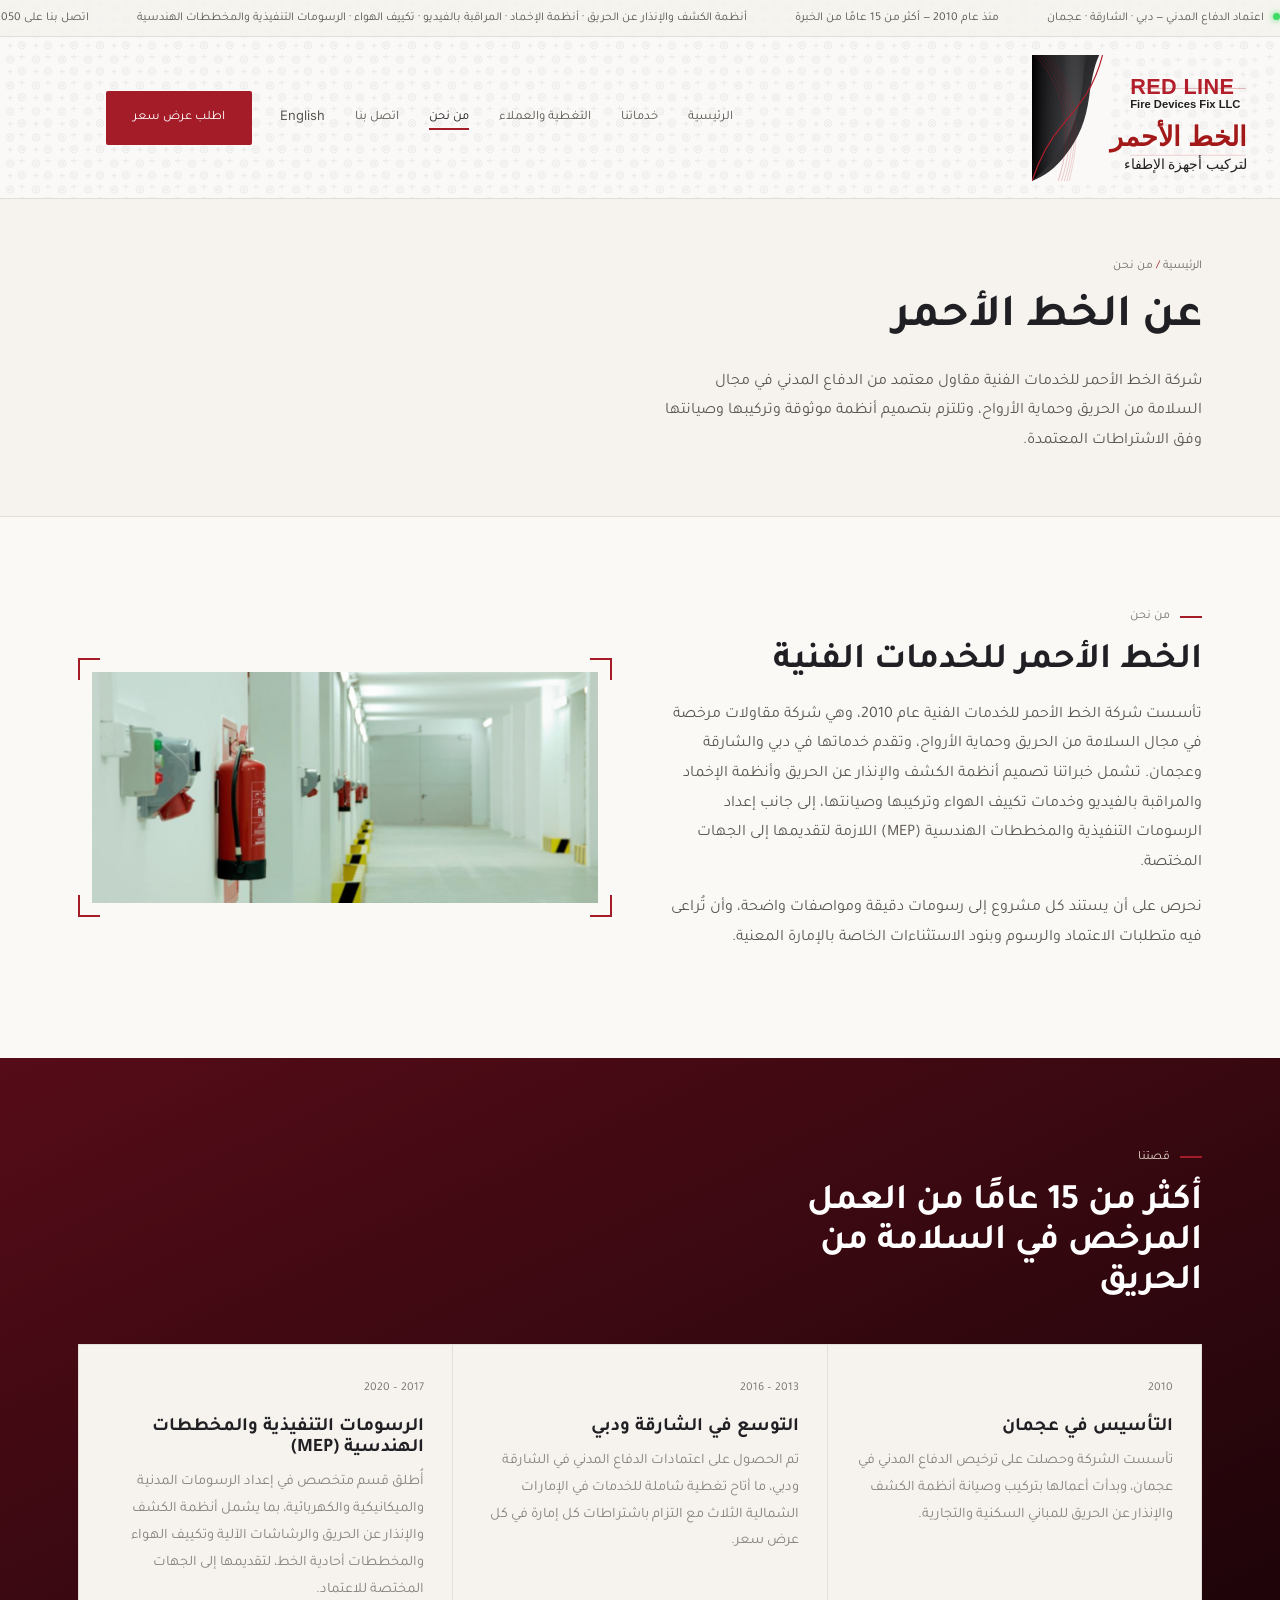
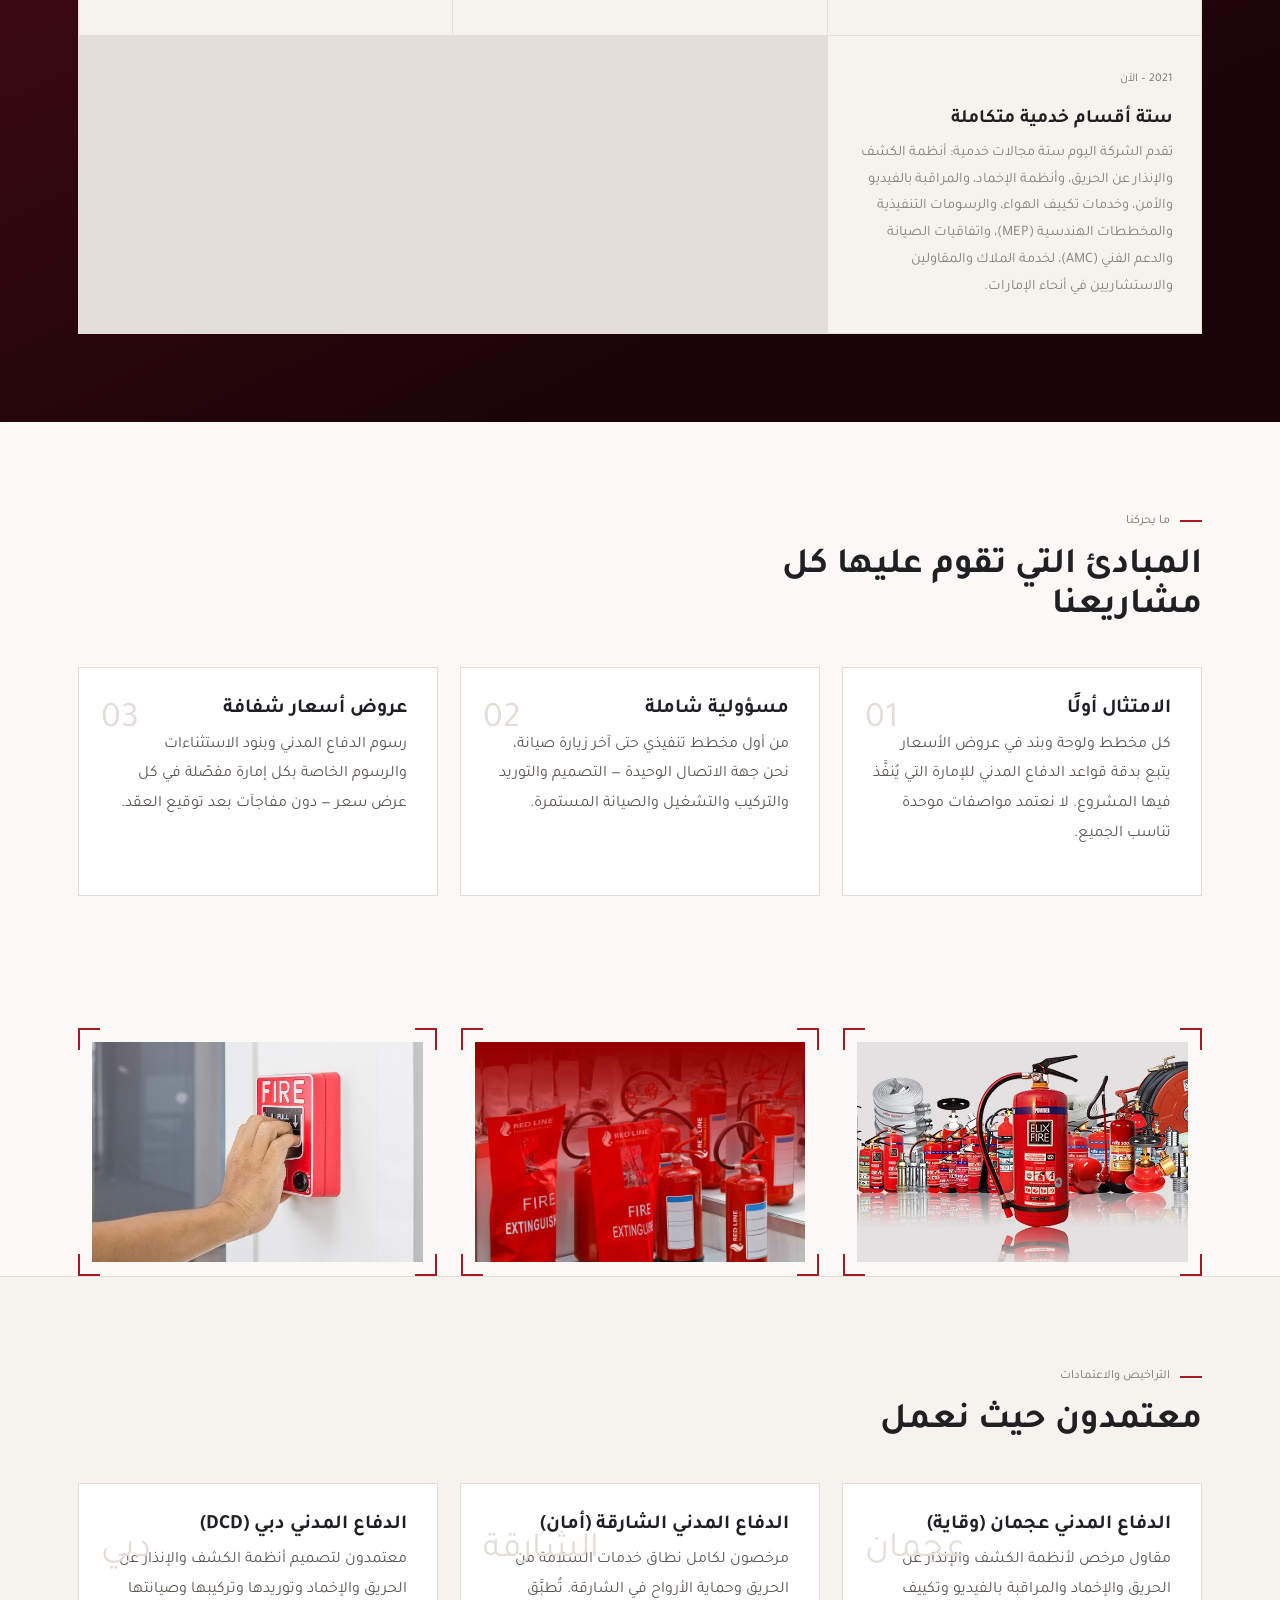
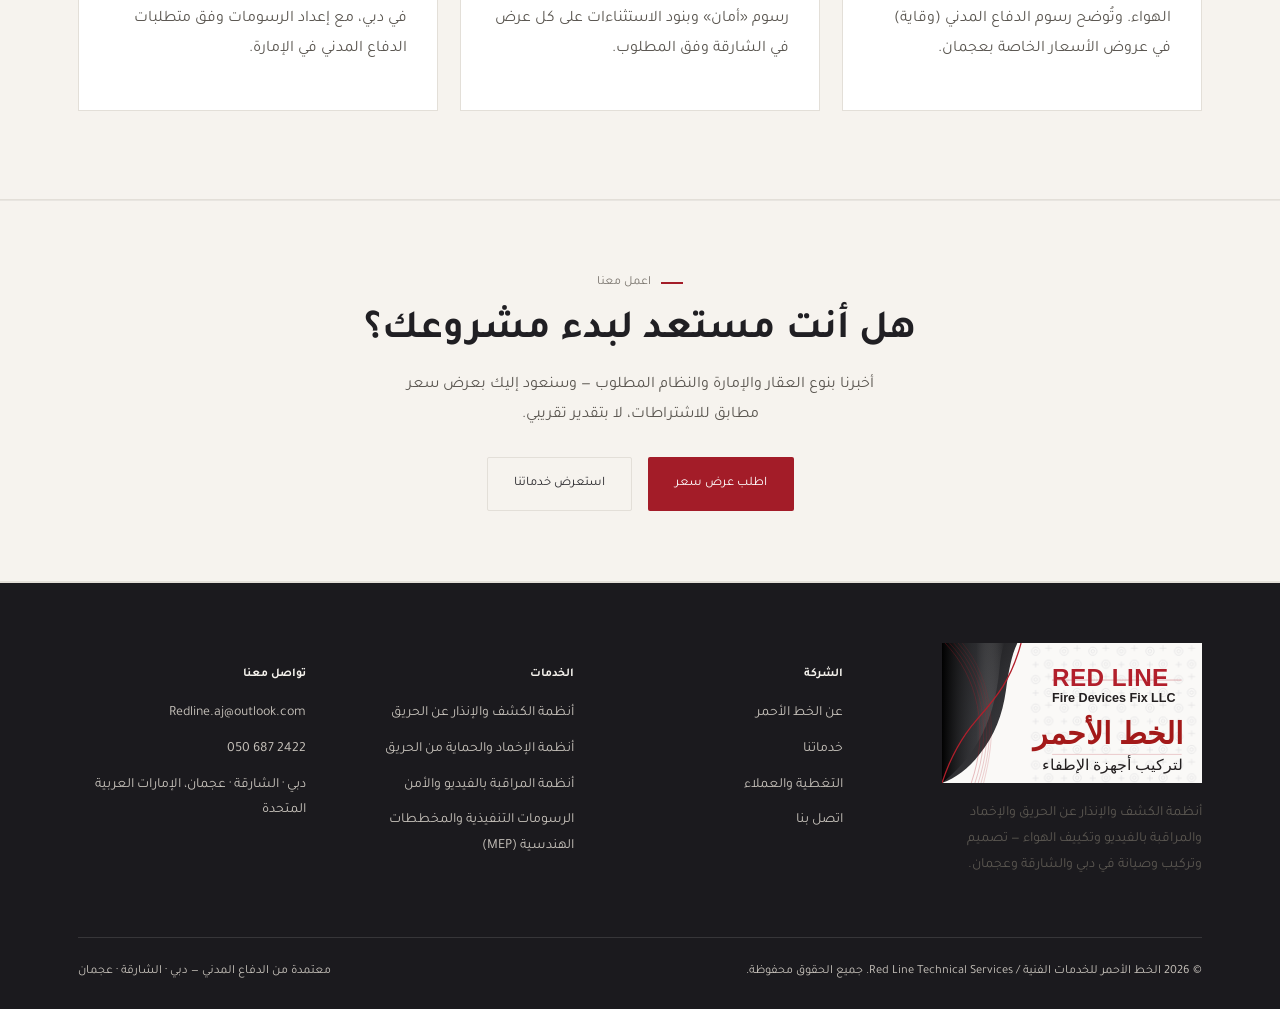
==== commit e326fe47: "Refine Arabic service and company pages Co-authored-by: muadamohd-code <228262912+muadamohd-code@use" ====
--- a/about-ar.html
+++ b/about-ar.html
@@ -3,8 +3,8 @@
 <head>
 <meta charset="UTF-8">
 <meta name="viewport" content="width=device-width, initial-scale=1.0">
-<title>عن ريد لاين للخدمات الفنية — السلامة من الحريق وحماية الأرواح في الإمارات منذ 2010</title>
-<meta name="description" content="تعرّف على ريد لاين للخدمات الفنية — مقاول معتمد من الدفاع المدني في أنظمة الإنذار من الحريق ومكافحة الحريق وكاميرات المراقبة والتكييف، يعمل في دبي والشارقة وعجمان منذ عام 2010.">
+<title>من نحن | الخط الأحمر للخدمات الفنية — السلامة من الحريق وحماية الأرواح منذ 2010</title>
+<meta name="description" content="تعرف على شركة الخط الأحمر للخدمات الفنية، المتخصصة في أنظمة الكشف والإنذار عن الحريق والإخماد والمراقبة بالفيديو وتكييف الهواء في دبي والشارقة وعجمان منذ عام 2010.">
 <link rel="alternate" hreflang="en" href="about.html">
 <link rel="icon" type="image/png" href="assets/img/flame.png">
 <link rel="preconnect" href="https://fonts.googleapis.com">
@@ -19,17 +19,17 @@
     <div class="status-inner">
       <span><span class="dot"></span>اعتماد الدفاع المدني — دبي · الشارقة · عجمان</span>
       <span>منذ عام 2010 — أكثر من 15 عامًا من الخبرة</span>
-      <span>أنظمة الإنذار من الحريق · مكافحة الحريق · كاميرات المراقبة · التكييف · مخططات MEP</span>
+      <span>أنظمة الكشف والإنذار عن الحريق · أنظمة الإخماد · المراقبة بالفيديو · تكييف الهواء · الرسومات التنفيذية والمخططات الهندسية</span>
       <span>اتصل بنا على 050 687 2422 لخدمات الطوارئ</span>
       <span><span class="dot"></span>اعتماد الدفاع المدني — دبي · الشارقة · عجمان</span>
       <span>منذ عام 2010 — أكثر من 15 عامًا من الخبرة</span>
-      <span>أنظمة الإنذار من الحريق · مكافحة الحريق · كاميرات المراقبة · التكييف · مخططات MEP</span>
+      <span>أنظمة الكشف والإنذار عن الحريق · أنظمة الإخماد · المراقبة بالفيديو · تكييف الهواء · الرسومات التنفيذية والمخططات الهندسية</span>
       <span>اتصل بنا على 050 687 2422 لخدمات الطوارئ</span>
     </div>
   </div>
   <div class="nav-row">
-    <a href="index-ar.html" class="brand" aria-label="ريد لاين لإصلاح أجهزة الحريق ذ.م.م">
-      <img src="assets/img/brand-theme.svg" alt="شعار ريد لاين لإصلاح أجهزة الحريق ذ.م.م">
+    <a href="index-ar.html" class="brand" aria-label="الخط الأحمر لإصلاح أجهزة الحريق ذ.م.م">
+      <img src="assets/img/brand-theme.svg" alt="شعار الخط الأحمر لإصلاح أجهزة الحريق ذ.م.م">
     </a>
     <div class="nav-inner">
       <nav class="main-nav">
@@ -53,8 +53,8 @@
 <div class="page-head">
   <div class="container">
     <div class="crumb">الرئيسية <span>/</span> من نحن</div>
-    <h1>عن ريد لاين</h1>
-    <p style="max-width:60ch;font-size:16px;">الخط الأحمر — مقاول معتمد من الدفاع المدني في السلامة من الحريق وحماية الأرواح، يقوم على مبدأ واحد: كل نظام نصممه ونركّبه ونصونه يجب أن يجتاز التفتيش قبل أن يحتاج يومًا إلى إنقاذ حياة.</p>
+    <h1>عن الخط الأحمر</h1>
+    <p style="max-width:60ch;font-size:16px;">شركة الخط الأحمر للخدمات الفنية مقاول معتمد من الدفاع المدني في مجال السلامة من الحريق وحماية الأرواح، وتلتزم بتصميم أنظمة موثوقة وتركيبها وصيانتها وفق الاشتراطات المعتمدة.</p>
   </div>
 </div>
 
@@ -64,9 +64,9 @@
     <div style="display:grid;grid-template-columns:1fr 1fr;gap:56px;align-items:center;">
       <div data-reveal>
         <div class="eyebrow">من نحن</div>
-        <h2 style="font-size:clamp(26px,3.2vw,36px);">ريد لاين للخدمات الفنية</h2>
-        <p>تأسست ريد لاين للخدمات الفنية (الخط الأحمر) عام 2010، وهي شركة مقاولات مرخصة بالكامل في السلامة من الحريق وحماية الأرواح تعمل في دبي والشارقة وعجمان. نصمم ونوفر ونركّب ونصون أنظمة الإنذار من الحريق وأنظمة مكافحة الحريق وشبكات كاميرات المراقبة ووحدات تكييف الهواء، ونُعدّ مخططات MEP التنفيذية اللازمة لاعتماد الدفاع المدني.</p>
-        <p>يبدأ كل مشروع بالمخططات الصحيحة وينتهي بشهادة مختومة — لأن الأوراق لا تقل أهمية عن المعدات. نتولى رسوم الدفاع المدني وبنود الاستثناءات واشتراطات الامتثال الخاصة بكل إمارة حتى لا يضطر العملاء إلى ذلك.</p>
+        <h2 style="font-size:clamp(26px,3.2vw,36px);">الخط الأحمر للخدمات الفنية</h2>
+        <p>تأسست شركة الخط الأحمر للخدمات الفنية عام 2010، وهي شركة مقاولات مرخصة في مجال السلامة من الحريق وحماية الأرواح، وتقدم خدماتها في دبي والشارقة وعجمان. تشمل خبراتنا تصميم أنظمة الكشف والإنذار عن الحريق وأنظمة الإخماد والمراقبة بالفيديو وخدمات تكييف الهواء وتركيبها وصيانتها، إلى جانب إعداد الرسومات التنفيذية والمخططات الهندسية (MEP) اللازمة لتقديمها إلى الجهات المختصة.</p>
+        <p>نحرص على أن يستند كل مشروع إلى رسومات دقيقة ومواصفات واضحة، وأن تُراعى فيه متطلبات الاعتماد والرسوم وبنود الاستثناءات الخاصة بالإمارة المعنية.</p>
       </div>
       <div class="blueprint" data-reveal>
         <span class="bp-tr"></span><span class="bp-bl"></span>
@@ -85,7 +85,7 @@
       <div class="zone-card" data-reveal>
         <span class="zone-id">2010</span>
         <h3>التأسيس في عجمان</h3>
-        <p>تأسست ريد لاين وحصلت على ترخيص الدفاع المدني في عجمان، وبدأت بتركيب وصيانة أنظمة الإنذار من الحريق للمباني السكنية والتجارية.</p>
+        <p>تأسست الشركة وحصلت على ترخيص الدفاع المدني في عجمان، وبدأت أعمالها بتركيب وصيانة أنظمة الكشف والإنذار عن الحريق للمباني السكنية والتجارية.</p>
       </div>
       <div class="zone-card" data-reveal>
         <span class="zone-id">2013 – 2016</span>
@@ -94,13 +94,13 @@
       </div>
       <div class="zone-card" data-reveal>
         <span class="zone-id">2017 – 2020</span>
-        <h3>قسم MEP والرسومات التنفيذية</h3>
-        <p>أُطلق قسم متخصص في الرسم الهندسي لإعداد الرسومات المدنية والميكانيكية والكهربائية — مخططات الإنذار من الحريق وخطط الرشاشات ومخططات التكييف والمخططات أحادية الخط — لاعتماد الجهات الحكومية.</p>
+        <h3>الرسومات التنفيذية والمخططات الهندسية (MEP)</h3>
+        <p>أُطلق قسم متخصص في إعداد الرسومات المدنية والميكانيكية والكهربائية، بما يشمل أنظمة الكشف والإنذار عن الحريق والرشاشات الآلية وتكييف الهواء والمخططات أحادية الخط، لتقديمها إلى الجهات المختصة للاعتماد.</p>
       </div>
       <div class="zone-card" data-reveal>
         <span class="zone-id">2021 – الآن</span>
         <h3>ستة أقسام خدمية متكاملة</h3>
-        <p>تدير ريد لاين اليوم ستة أقسام: الإنذار من الحريق، ومكافحة الحريق، وكاميرات المراقبة والأمن، والتكييف، ومخططات MEP، وعقود الصيانة السنوية (AMC) — لخدمة الملاك والمقاولين والاستشاريين في أنحاء الإمارات.</p>
+        <p>تقدم الشركة اليوم ستة مجالات خدمية: أنظمة الكشف والإنذار عن الحريق، وأنظمة الإخماد، والمراقبة بالفيديو والأمن، وخدمات تكييف الهواء، والرسومات التنفيذية والمخططات الهندسية (MEP)، واتفاقيات الصيانة والدعم الفني (AMC)، لخدمة الملاك والمقاولين والاستشاريين في أنحاء الإمارات.</p>
       </div>
     </div>
   </div>
@@ -141,11 +141,11 @@
       </div>
       <div class="blueprint" data-reveal>
         <span class="bp-tr"></span><span class="bp-bl"></span>
-        <img src="assets/img/redline-shelf.jpg" alt="طفايات حريق تحمل علامة ريد لاين جاهزة للإرسال">
-      </div>
-      <div class="blueprint" data-reveal>
-        <span class="bp-tr"></span><span class="bp-bl"></span>
-        <img src="assets/img/callpoint.jpg" alt="نقطة نداء يدوية مثبتة على الجدار">
+        <img src="assets/img/redline-shelf.jpg" alt="طفايات حريق محمولة جاهزة للتوريد">
+      </div>
+      <div class="blueprint" data-reveal>
+        <span class="bp-tr"></span><span class="bp-bl"></span>
+        <img src="assets/img/callpoint.jpg" alt="نقطة إنذار يدوية مثبتة على الجدار">
       </div>
     </div>
   </div>
@@ -160,7 +160,7 @@
       <div class="coverage-card" data-reveal>
         <span class="em-code badge-ok" style="display:inline-block;margin-bottom:12px;">عجمان</span>
         <h3>الدفاع المدني عجمان (وقاية)</h3>
-        <p>مقاول مرخص بالكامل لأنظمة الإنذار من الحريق ومكافحة الحريق وكاميرات المراقبة والتكييف. تُحتسب رسوم الدفاع المدني (وقاية) وتُدرج في كل عرض سعر في عجمان.</p>
+        <p>مقاول مرخص لأنظمة الكشف والإنذار عن الحريق والإخماد والمراقبة بالفيديو وتكييف الهواء. وتُوضح رسوم الدفاع المدني (وقاية) في عروض الأسعار الخاصة بعجمان.</p>
       </div>
       <div class="coverage-card" data-reveal>
         <span class="em-code badge-ok" style="display:inline-block;margin-bottom:12px;">الشارقة</span>
@@ -170,7 +170,7 @@
       <div class="coverage-card" data-reveal>
         <span class="em-code badge-ok" style="display:inline-block;margin-bottom:12px;">دبي</span>
         <h3>الدفاع المدني دبي (DCD)</h3>
-        <p>معتمدون لتصميم وتوريد وتركيب وصيانة أنظمة الإنذار من الحريق ومكافحة الحريق في دبي، مع إعداد المخططات وفق معايير الدفاع المدني في دبي.</p>
+        <p>معتمدون لتصميم أنظمة الكشف والإنذار عن الحريق والإخماد وتوريدها وتركيبها وصيانتها في دبي، مع إعداد الرسومات وفق متطلبات الدفاع المدني في الإمارة.</p>
       </div>
     </div>
   </div>
@@ -194,14 +194,14 @@
     <div class="footer-grid">
       <div>
         <div class="footer-brand">
-          <img src="assets/img/brand-theme.svg" alt="شعار ريد لاين لإصلاح أجهزة الحريق ذ.م.م">
+          <img src="assets/img/brand-theme.svg" alt="شعار الخط الأحمر لإصلاح أجهزة الحريق ذ.م.م">
         </div>
-        <p style="font-size:14px;max-width:32ch;">أنظمة الإنذار من الحريق ومكافحة الحريق وكاميرات المراقبة والتكييف — تصميم وتركيب وصيانة في دبي والشارقة وعجمان.</p>
+        <p style="font-size:14px;max-width:32ch;">أنظمة الكشف والإنذار عن الحريق والإخماد والمراقبة بالفيديو وتكييف الهواء — تصميم وتركيب وصيانة في دبي والشارقة وعجمان.</p>
       </div>
       <div>
         <h5>الشركة</h5>
         <ul>
-          <li><a href="about-ar.html">عن ريد لاين</a></li>
+          <li><a href="about-ar.html">عن الخط الأحمر</a></li>
           <li><a href="services-ar.html">خدماتنا</a></li>
           <li><a href="projects-ar.html">التغطية والعملاء</a></li>
           <li><a href="contact-ar.html">اتصل بنا</a></li>
@@ -210,10 +210,10 @@
       <div>
         <h5>الخدمات</h5>
         <ul>
-          <li><a href="services-ar.html#fire-alarm">أنظمة الإنذار من الحريق</a></li>
-          <li><a href="services-ar.html#firefighting">أنظمة مكافحة الحريق</a></li>
-          <li><a href="services-ar.html#cctv">كاميرات المراقبة والأمن</a></li>
-          <li><a href="services-ar.html#mep">مخططات MEP والرسومات التنفيذية</a></li>
+          <li><a href="services-ar.html#fire-alarm">أنظمة الكشف والإنذار عن الحريق</a></li>
+          <li><a href="services-ar.html#firefighting">أنظمة الإخماد والحماية من الحريق</a></li>
+          <li><a href="services-ar.html#cctv">أنظمة المراقبة بالفيديو والأمن</a></li>
+          <li><a href="services-ar.html#mep">الرسومات التنفيذية والمخططات الهندسية (MEP)</a></li>
         </ul>
       </div>
       <div>
@@ -226,7 +226,7 @@
       </div>
     </div>
     <div class="footer-bottom">
-      <span>© 2026 ريد لاين للخدمات الفنية / Red Line Technical Services. جميع الحقوق محفوظة.</span>
+      <span>© 2026 الخط الأحمر للخدمات الفنية / Red Line Technical Services. جميع الحقوق محفوظة.</span>
       <span>معتمدة من الدفاع المدني — دبي · الشارقة · عجمان</span>
     </div>
   </div>
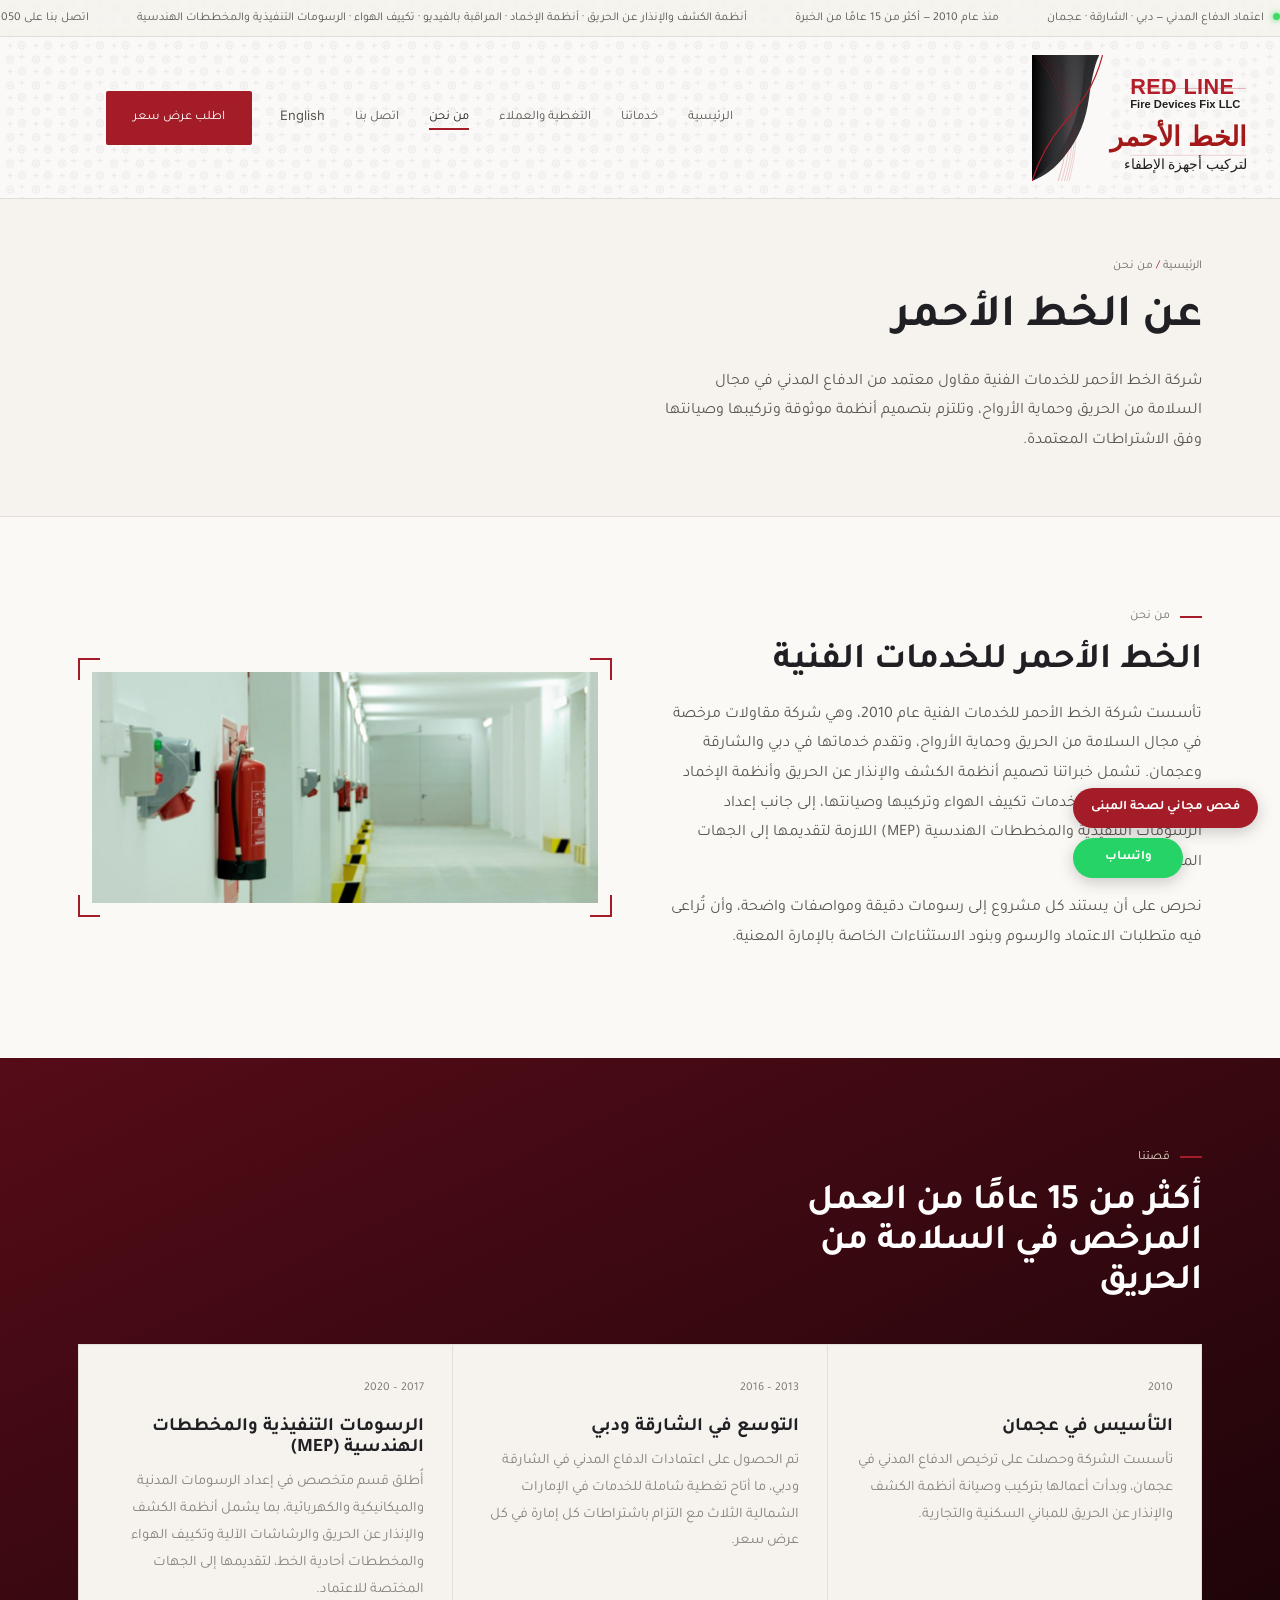
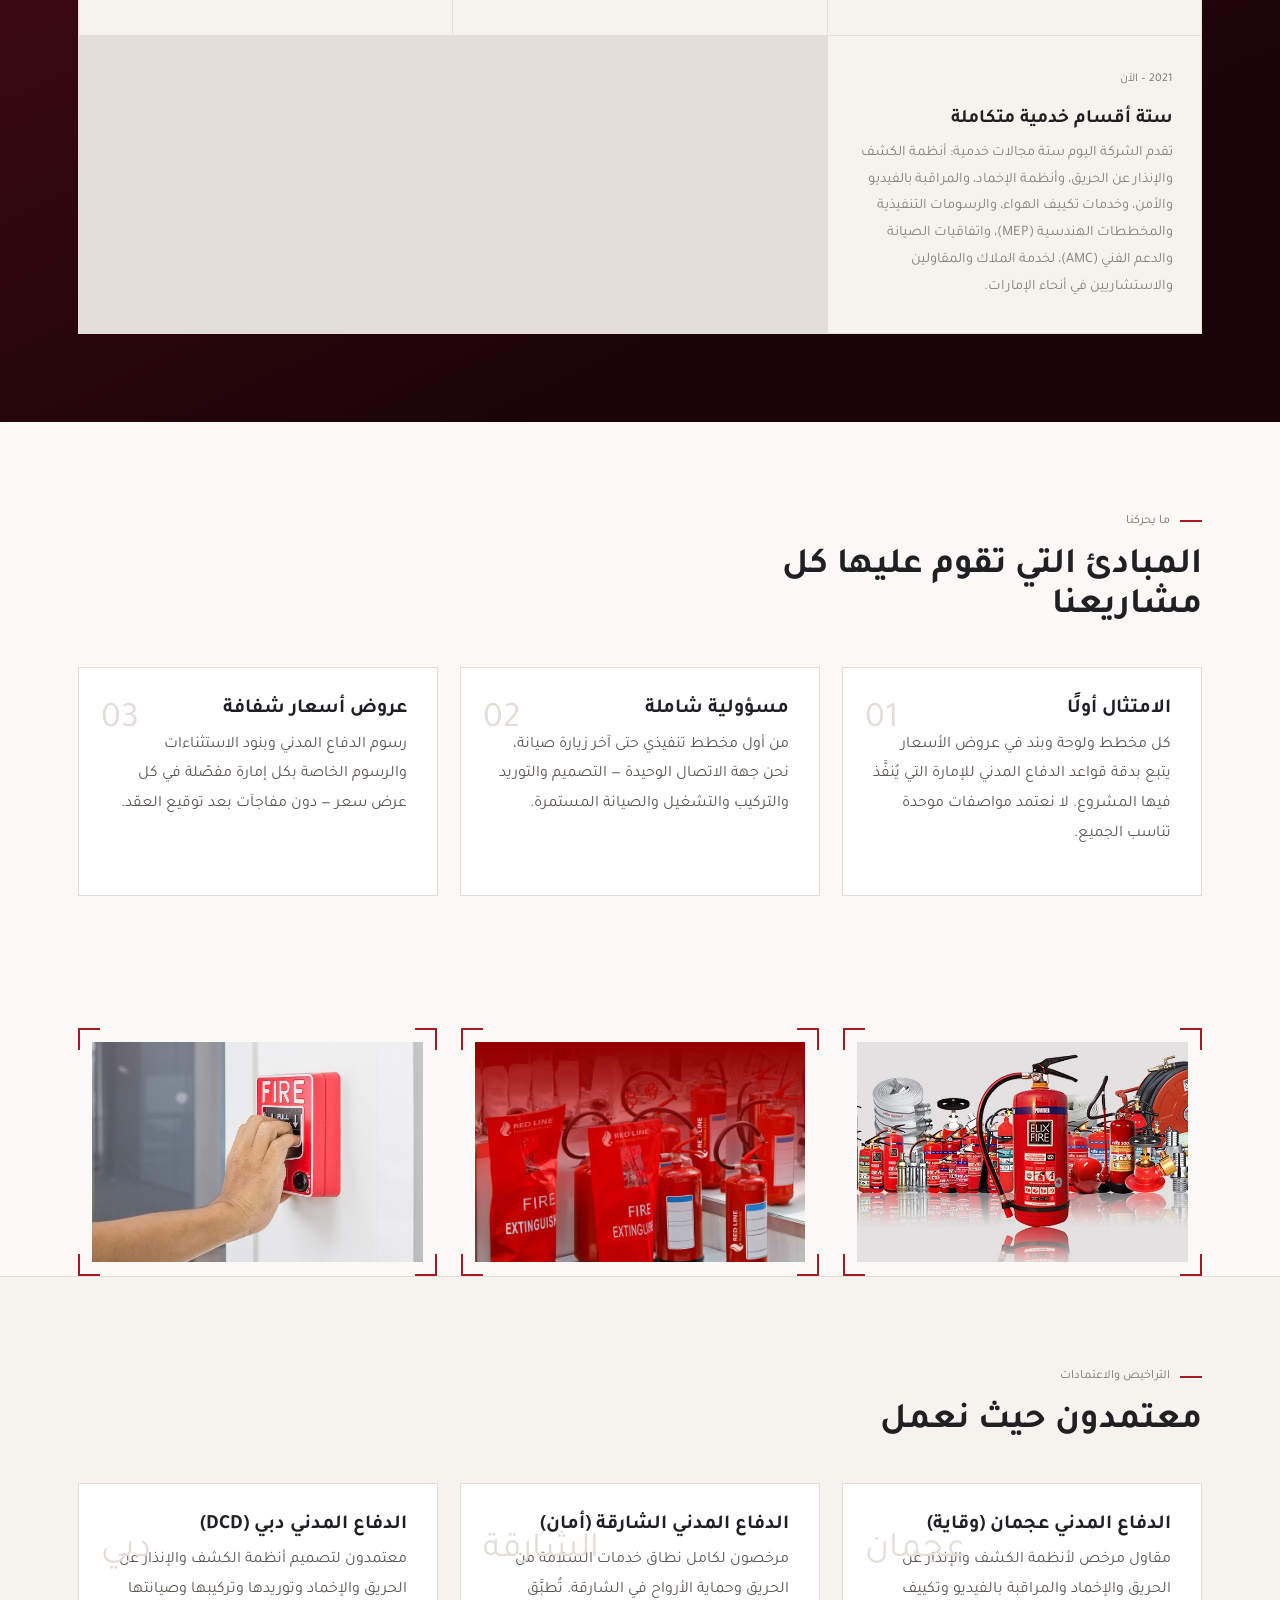
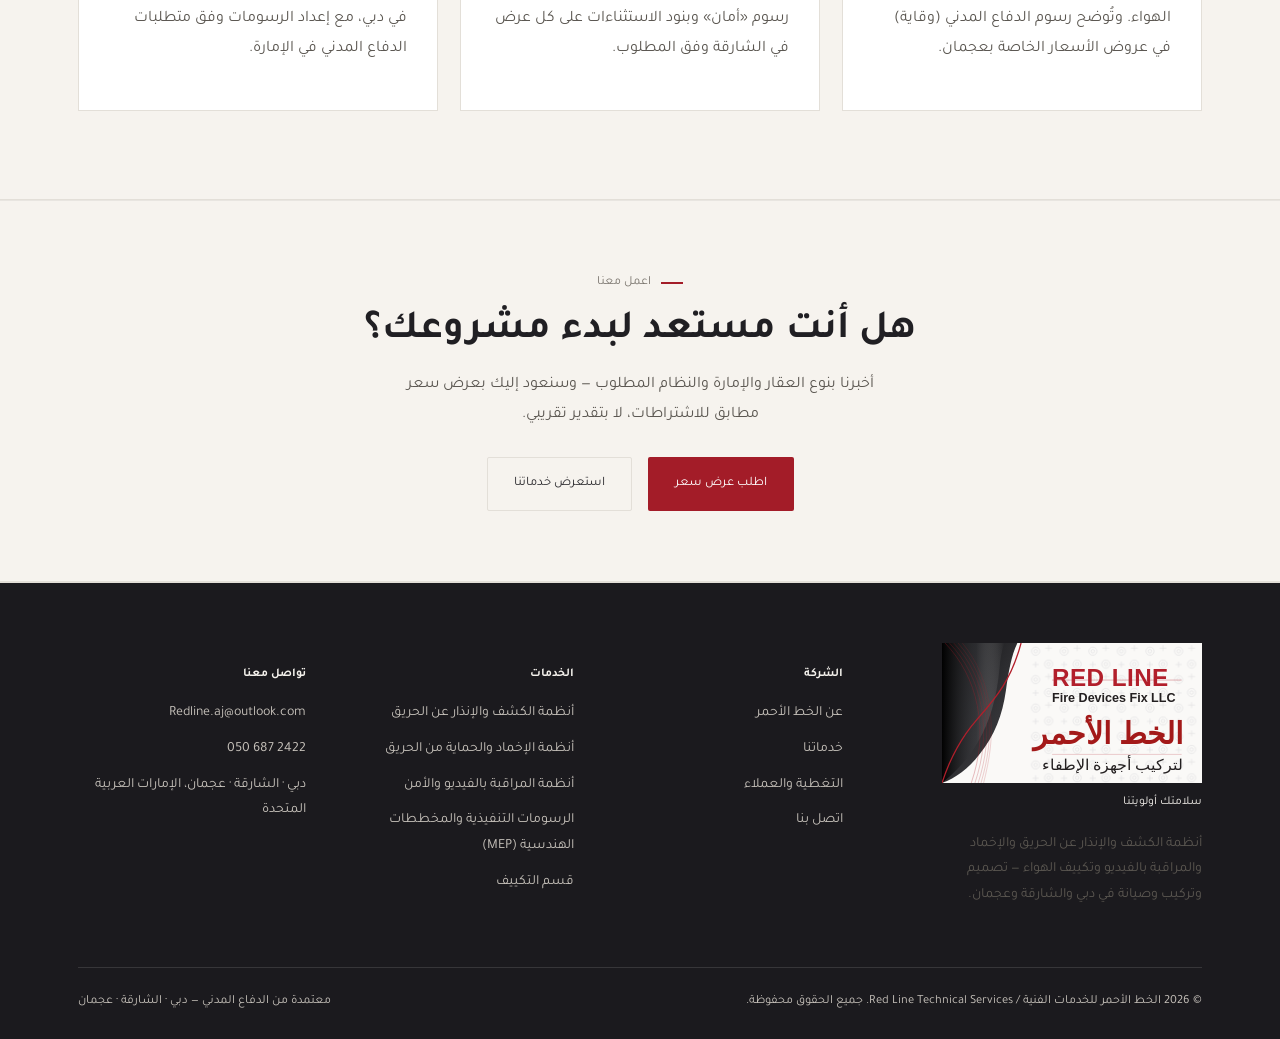
==== commit ca26c69a: "Add site-wide service and contact updates Co-authored-by: muadamohd-code <228262912+muadamohd-code@u" ====
--- a/about-ar.html
+++ b/about-ar.html
@@ -3,8 +3,8 @@
 <head>
 <meta charset="UTF-8">
 <meta name="viewport" content="width=device-width, initial-scale=1.0">
-<title>من نحن | الخط الأحمر للخدمات الفنية — السلامة من الحريق وحماية الأرواح منذ 2010</title>
-<meta name="description" content="تعرف على شركة الخط الأحمر للخدمات الفنية، المتخصصة في أنظمة الكشف والإنذار عن الحريق والإخماد والمراقبة بالفيديو وتكييف الهواء في دبي والشارقة وعجمان منذ عام 2010.">
+<title>من نحن | مقاول تركيب وصيانة أنظمة السلامة من الحريق</title>
+<meta name="description" content="تعرف على شركة الخط الأحمر، مقاول تركيب وصيانة معتمد من الدفاع المدني يخدم دبي والشارقة وعجمان منذ عام 2010، بخبرة تتجاوز 15 عامًا.">
 <link rel="alternate" hreflang="en" href="about.html">
 <link rel="icon" type="image/png" href="assets/img/flame.png">
 <link rel="preconnect" href="https://fonts.googleapis.com">
@@ -195,6 +195,7 @@
       <div>
         <div class="footer-brand">
           <img src="assets/img/brand-theme.svg" alt="شعار الخط الأحمر لإصلاح أجهزة الحريق ذ.م.م">
+          <p class="footer-slogan">سلامتك أولويتنا</p>
         </div>
         <p style="font-size:14px;max-width:32ch;">أنظمة الكشف والإنذار عن الحريق والإخماد والمراقبة بالفيديو وتكييف الهواء — تصميم وتركيب وصيانة في دبي والشارقة وعجمان.</p>
       </div>
@@ -214,6 +215,7 @@
           <li><a href="services-ar.html#firefighting">أنظمة الإخماد والحماية من الحريق</a></li>
           <li><a href="services-ar.html#cctv">أنظمة المراقبة بالفيديو والأمن</a></li>
           <li><a href="services-ar.html#mep">الرسومات التنفيذية والمخططات الهندسية (MEP)</a></li>
+          <li><a href="services-ar.html#ac">قسم التكييف</a></li>
         </ul>
       </div>
       <div>
--- a/assets/css/style.css
+++ b/assets/css/style.css
@@ -404,6 +404,7 @@
 .footer-grid a:hover{ color:#fff; }
 .footer-brand{ margin-bottom:18px; }
 .footer-brand img{ width:min(260px, 100%); height:auto; }
+.footer-slogan{ color:var(--footer-text-strong); font-family:var(--mono); font-size:12px; margin:8px 0 0; }
 .footer-bottom{
   border-top:1px solid rgba(255,255,255,.12); margin-top:44px; padding-top:22px;
   display:flex; justify-content:space-between; font-size:12.5px; color:var(--footer-text); flex-wrap:wrap; gap:10px;
@@ -695,3 +696,63 @@
   .section-banner img{ height:180px; }
   .svc-grid-img .blueprint img{ height:240px; }
 }
+
+/* ============================================================
+   CONVERSION & TRUST COMPONENTS
+   ============================================================ */
+.emergency-bar{ background:var(--red); color:#fff; text-align:center; padding:10px 16px; font-size:14px; }
+.emergency-bar a{ color:#fff; font-weight:600; text-decoration:underline; white-space:nowrap; }
+.emergency-bar .pulse{ display:inline-block; width:8px; height:8px; border-radius:50%; background:#fff; margin-right:8px; }
+.quick-links{ display:flex; flex-wrap:wrap; gap:10px; margin:22px 0 0; }
+.quick-links a{ border:1px solid var(--line); background:var(--paper-2); padding:8px 14px; font-size:13.5px; color:var(--text); text-decoration:none; }
+.quick-links a:hover{ border-color:var(--red); color:var(--red); }
+.trust-grid, .info-grid, .steps-grid{ display:grid; gap:1px; background:var(--line); border:1px solid var(--line); margin-top:36px; }
+.trust-grid{ grid-template-columns:repeat(4,1fr); }
+.info-grid{ grid-template-columns:repeat(3,1fr); }
+.steps-grid{ grid-template-columns:repeat(5,1fr); }
+.trust-item, .info-item, .step-item{ background:var(--paper-2); padding:24px 22px; }
+.trust-item h3, .info-item h3, .step-item h3{ font-size:17px; margin-bottom:8px; }
+.trust-item p, .info-item p, .step-item p{ font-size:14.5px; margin-bottom:0; color:var(--text-muted); }
+.trust-item .ico, .info-item .ico{ font-size:26px; display:block; margin-bottom:10px; }
+.step-item .step-num{ font-family:var(--mono); font-size:13px; color:var(--red); display:block; margin-bottom:10px; }
+.info-item .for-label{ display:block; font-family:var(--mono); font-size:11.5px; letter-spacing:.06em; text-transform:uppercase; color:var(--silver); margin-top:12px; }
+.compare-table{ width:100%; border-collapse:collapse; margin-top:32px; background:var(--paper-2); font-size:14.5px; }
+.compare-table th, .compare-table td{ border:1px solid var(--line); padding:12px 14px; text-align:left; vertical-align:top; }
+.compare-table th{ background:var(--paper); font-family:var(--mono); font-size:12px; letter-spacing:.06em; text-transform:uppercase; }
+.table-scroll{ overflow-x:auto; }
+.brand-row{ display:flex; flex-wrap:wrap; gap:12px; margin-top:24px; }
+.brand-row span{ border:1px solid var(--line); background:var(--paper-2); padding:10px 20px; font-family:var(--display); letter-spacing:.06em; color:var(--text); }
+.faq-list{ margin-top:32px; max-width:860px; }
+.faq-list details{ border:1px solid var(--line); background:var(--paper-2); padding:16px 20px; margin-bottom:10px; }
+.faq-list summary{ cursor:pointer; font-weight:600; color:var(--text); }
+.faq-list details p{ margin:12px 0 0; font-size:15px; }
+.consult-badge{ display:inline-block; margin-top:18px; border:1px solid rgba(255,255,255,.3); padding:6px 12px; font-family:var(--mono); font-size:12px; letter-spacing:.06em; text-transform:uppercase; }
+.hero-slogan{ color:var(--red); font-family:var(--mono); font-weight:600; margin:14px 0 0; }
+.floating-actions{ position:fixed; right:22px; bottom:22px; z-index:60; display:flex; flex-direction:column; align-items:flex-end; gap:10px; }
+.health-check-trigger,.whatsapp-float{ border:0; border-radius:999px; box-shadow:0 4px 16px rgba(0,0,0,.2); cursor:pointer; font:600 13px var(--body); padding:12px 18px; }
+.health-check-trigger{ background:var(--red); color:#fff; }
+.health-check-trigger:hover{ background:var(--red-dark); }
+.whatsapp-float{ background:#25D366; color:#fff; display:inline-flex; align-items:center; justify-content:center; min-width:110px; text-decoration:none; }
+.whatsapp-float:hover{ background:#1EAF54; color:#fff; }
+.health-check-modal{ border:1px solid var(--line); border-top:4px solid var(--red); color:var(--text); max-height:90vh; max-width:560px; padding:28px; width:calc(100% - 32px); }
+.health-check-modal::backdrop{ background:rgba(27,26,30,.72); }
+.health-check-header{ align-items:flex-start; display:flex; justify-content:space-between; gap:16px; }
+.health-check-header h2{ font-size:clamp(22px,4vw,30px); margin-bottom:10px; }
+.health-check-close{ background:none; border:1px solid var(--line); color:var(--text); cursor:pointer; font-size:24px; line-height:1; padding:2px 9px; }
+.health-check-modal form{ margin-top:20px; }
+.health-check-fields{ display:grid; grid-template-columns:1fr 1fr; gap:0 16px; }
+.health-check-fields .field{ margin-bottom:12px; }
+.health-check-modal .health-check-status{ font-family:var(--mono); font-size:13px; margin:14px 0 0; }
+.health-check-modal button:focus-visible,.floating-actions a:focus-visible,.floating-actions button:focus-visible{ outline:3px solid var(--gold); outline-offset:3px; }
+@media (max-width:980px){
+  .trust-grid{ grid-template-columns:repeat(2,1fr); }
+  .info-grid{ grid-template-columns:repeat(2,1fr); }
+  .steps-grid{ grid-template-columns:repeat(2,1fr); }
+}
+@media (max-width:620px){
+  .trust-grid, .info-grid, .steps-grid{ grid-template-columns:1fr; }
+  .floating-actions{ bottom:calc(16px + env(safe-area-inset-bottom)); right:16px; }
+  .health-check-trigger,.whatsapp-float{ font-size:12px; padding:10px 14px; }
+  .health-check-fields{ grid-template-columns:1fr; }
+  .health-check-modal{ padding:22px; }
+}
